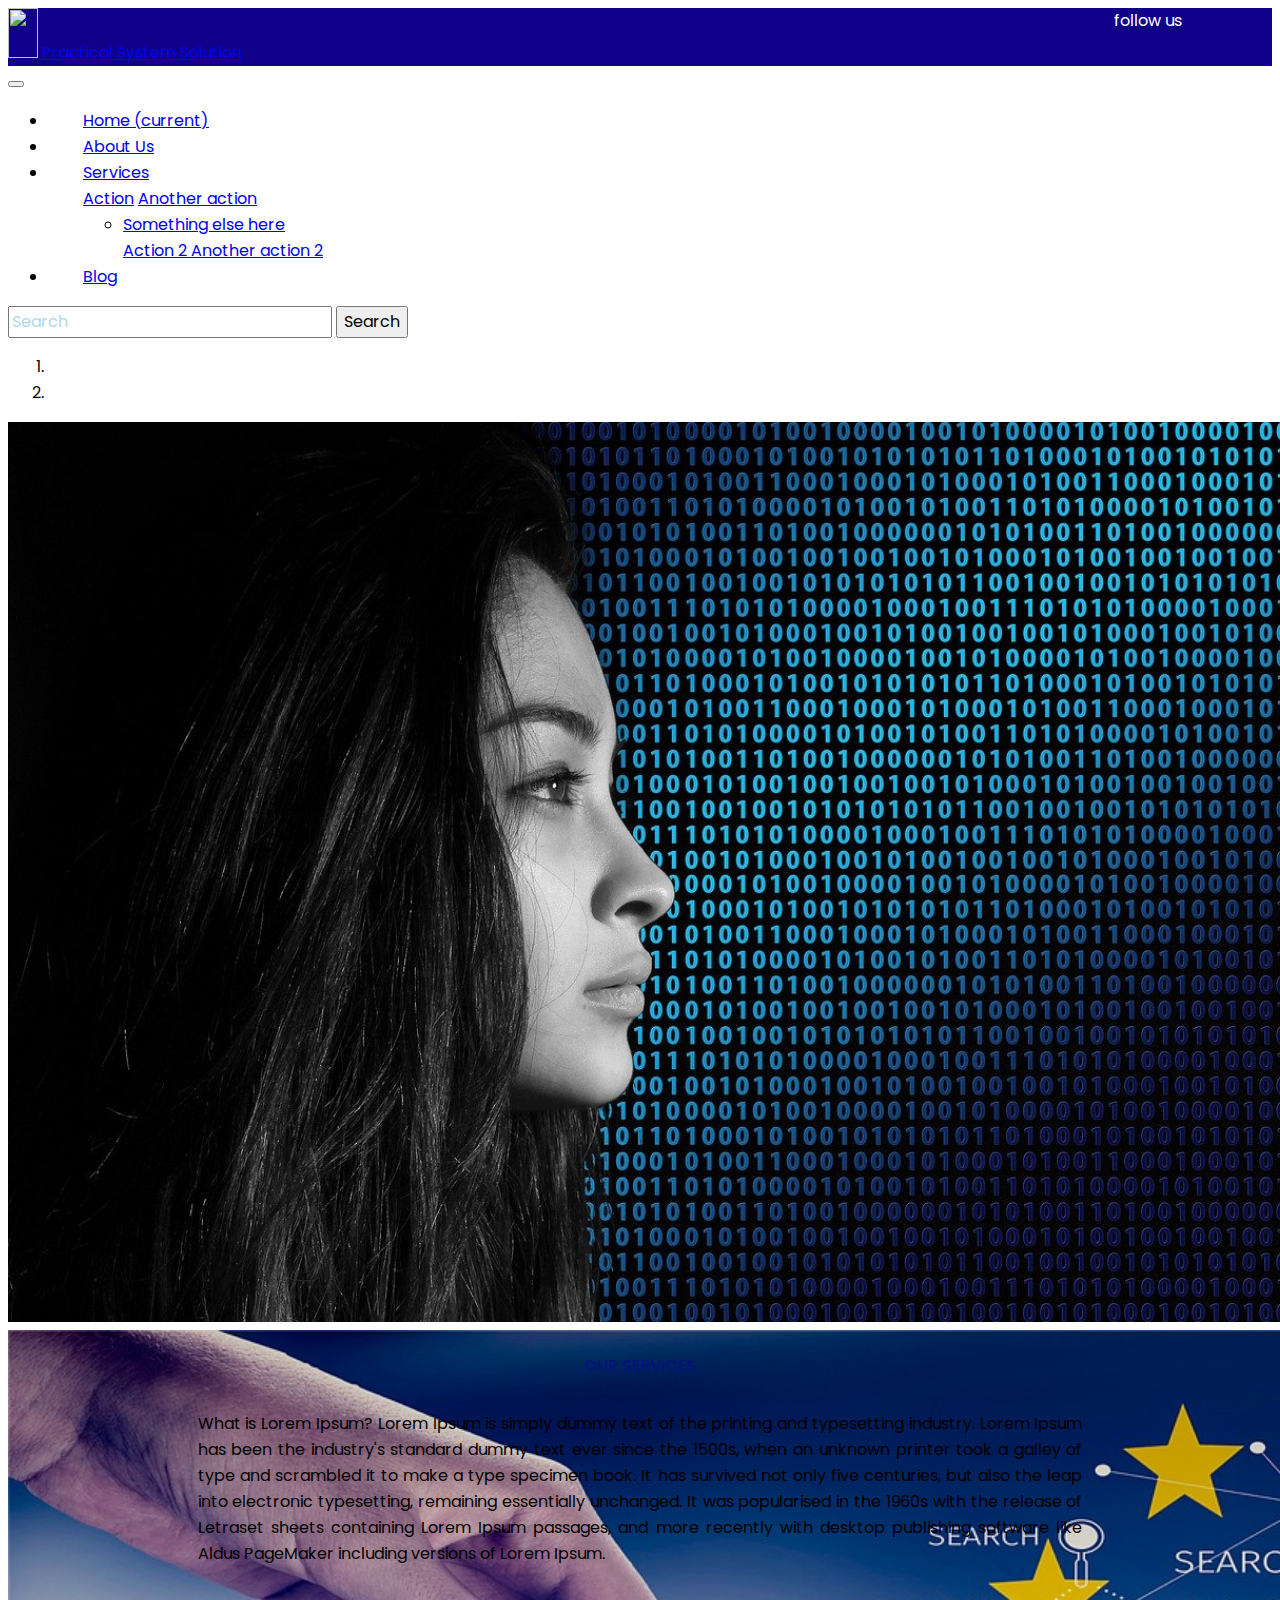
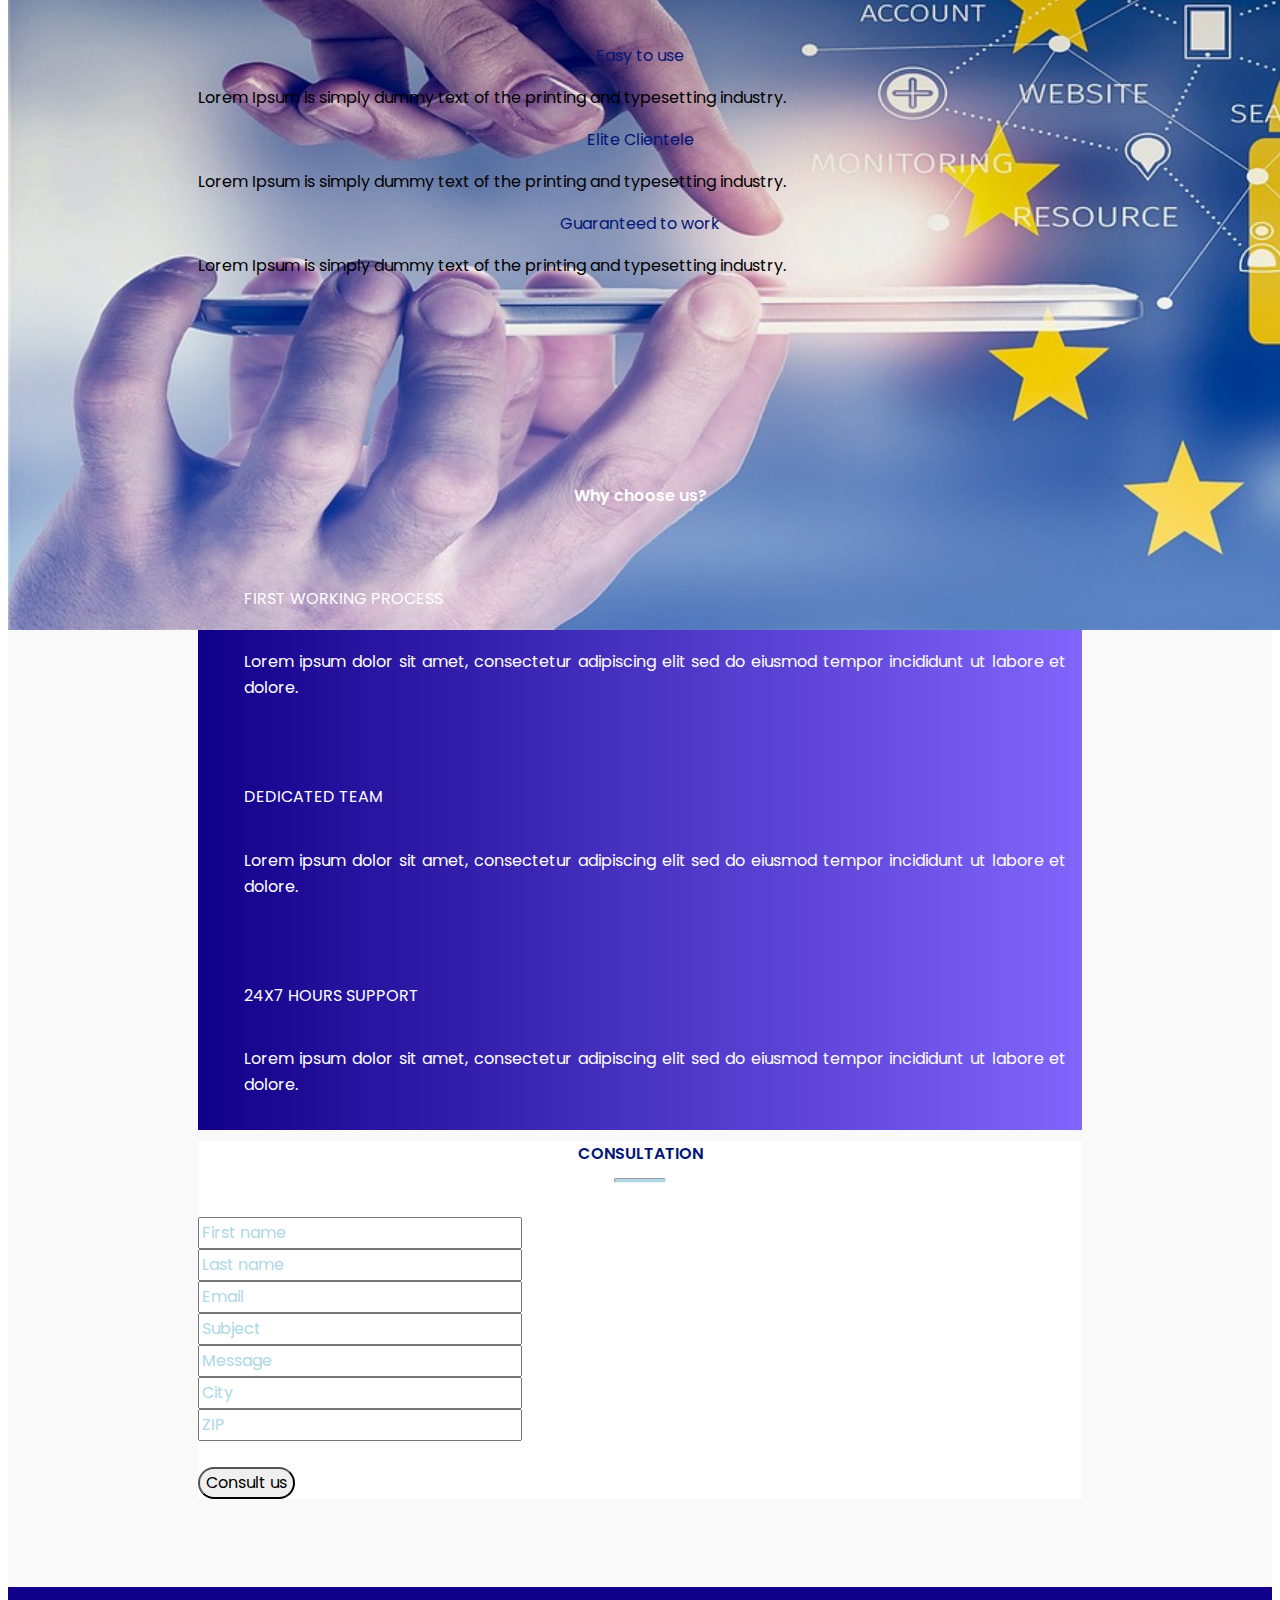
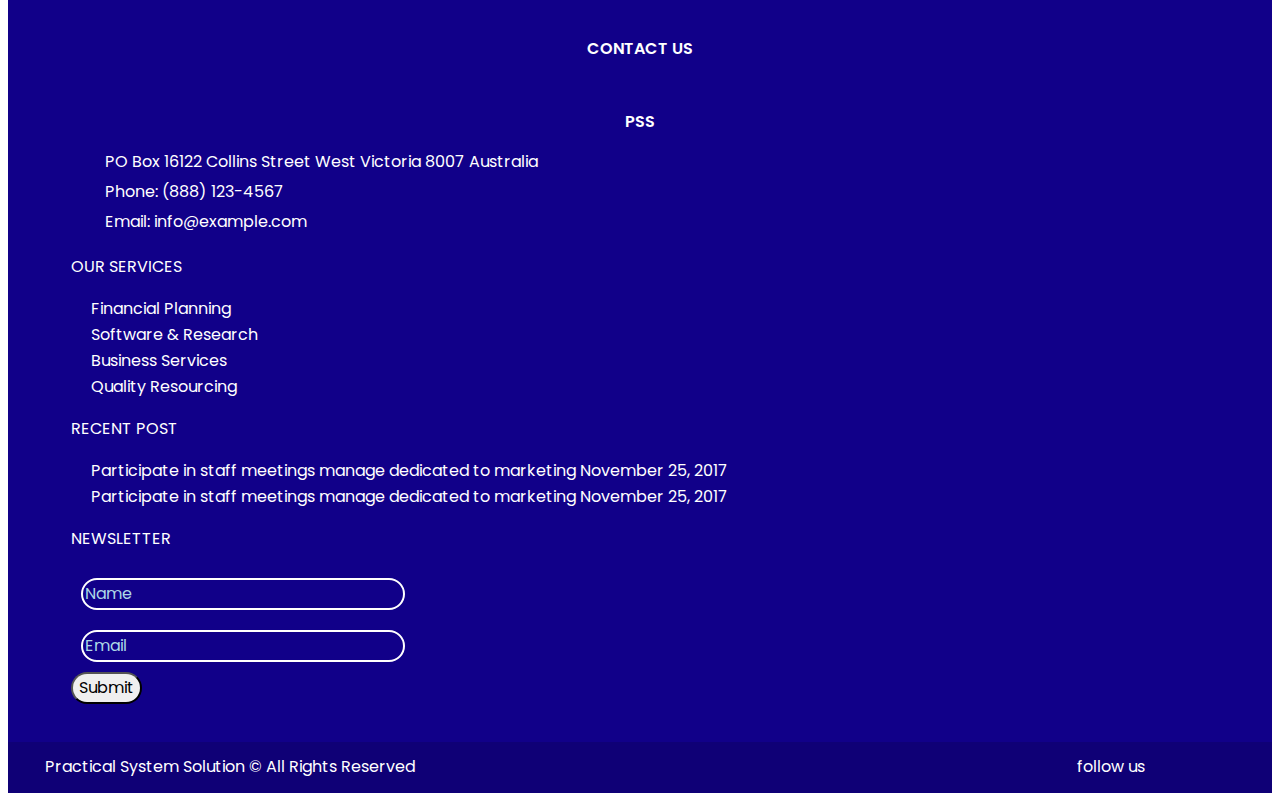
==== index.html @ b983d528 "added refresh to top" ====
<!DOCTYPE html>
<html lang="en" dir="ltr">

<head>
  <meta charset="utf-8">
  <title>Practical System Solution</title>
  <!-- bootstrap -->
  <link rel="stylesheet" href="https://cdn.jsdelivr.net/npm/bootstrap@4.6.0/dist/css/bootstrap.min.css" integrity="sha384-B0vP5xmATw1+K9KRQjQERJvTumQW0nPEzvF6L/Z6nronJ3oUOFUFpCjEUQouq2+l" crossorigin="anonymous">
  <link rel="stylesheet" href="css/styles.css">
   <!-- font -->
   <link rel="preconnect" href="https://fonts.googleapis.com">
<link rel="preconnect" href="https://fonts.gstatic.com" crossorigin>
<link href="https://fonts.googleapis.com/css2?family=Poppins:wght@100;400;600;800&display=swap" rel="stylesheet">
</head>

<body>
  <div class="brand">

    <nav class="navbar navbar-dark bgc">
      <a class="navbar-brand" href="#">
        <img src="/docs/4.6/assets/brand/bootstrap-solid.svg" width="30" height="50" class="d-inline-block align-top" alt="">
        Practical System Solution
      </a>
      <div class="con"><span class="f"> follow us</span>
        <i class="sc fab fa-facebook-f"></i>
        <i class="sc fab fa-twitter"></i>
        <i class="sc fab fa-instagram"></i>
        <i class="sc fas fa-envelope"></i>
      </div>
    </nav>



  </div>
  <!-- navbar -->

  <nav class="navbar sticky-top navbar-expand-lg navbar-light bg-light">
    <button class="navbar-toggler" type="button" data-toggle="collapse" data-target="#navbarSupportedContent" aria-controls="navbarSupportedContent" aria-expanded="false" aria-label="Toggle navigation">
      <span class="navbar-toggler-icon"></span>
    </button>

    <div class="collapse navbar-collapse" id="navbarSupportedContent">
      <ul class="navbar-nav mr-auto">
        <li class="nav-item active">
          <a class="nav-link " href="#">Home <span class="sr-only">(current)</span></a>
        </li>
        <li class="nav-item">
          <a class="nav-link" href="#">About Us</a>
        </li>
        <li class="nav-item dropdown">
          <a class="nav-link dropdown-toggle" href="#" id="navbarDropdown" role="button" data-toggle="dropdown" aria-haspopup="true" aria-expanded="false">
            Services
          </a>
          <div class="dropdown-menu" aria-labelledby="navbarDropdown">
            <a class="dropdown-item" href="#">Action</a>
            <a class="dropdown-item" href="#">Another action</a>
            <div class="dropdown-divider"></div>
            <ul class="navbar-nav mr-auto dropright">
              <li class="nav-item dropdown np"><a class="dropdown-item " href="#">Something else here</a>
                <div class="dropdown-menu" aria-labelledby="navbarDropdown">
                  <a class="dropdown-item" href="#">Action 2 </a>
                  <a class="dropdown-item" href="#">Another action 2</a>
                </div>
              </li>
              </ul>
          </div>
        </li>
        <li class="nav-item">
          <a class="nav-link" href="#">Blog</a>
        </li>
      </ul>
    </div>
    <form class="form-inline my-2 my-lg-0">
      <input class="form-control mr-sm-2" type="search" placeholder="Search" aria-label="Search">
      <button class="btn btn-outline-success my-2 my-sm-0" type="submit">Search</button>
    </form>
  </nav>



  <!-- carousel -->
  <section>
    <div class="container-fluid">
      <div id="carouselExampleIndicators" class="carousel slide carousel-fade" data-pause="hover" data-interval="6000" data-ride="carousel">
        <ol class="carousel-indicators">
          <li data-target="#carouselExampleIndicators" data-slide-to="0" class="active"></li>
          <li data-target="#carouselExampleIndicators" data-slide-to="1"></li>
        </ol>
        <div class="carousel-inner">
          <div class="carousel-item active">
            <img src="images/dog-img.jpg" class="d-block w-100 sz" alt="...">
          </div>
          <div class="carousel-item">
            <img src="images/lady-img.jpg" class="d-block w-100 sz" alt="...">
          </div>
        </div>
      </div>

    </div>
  </section>


  <!-- services -->
  <section id="services">
    <div class="slideanim slide">
      <h1 class="dc">
        OUR SERVICES
      </h1>
      <hr class="line">
      <p style="text-align:justify">What is Lorem Ipsum?
      Lorem Ipsum is simply dummy text of the printing and typesetting industry. Lorem Ipsum has been the industry's standard dummy text ever since the 1500s, when an unknown printer took a galley of type and scrambled it to make a type specimen book.
      It has survived not only five centuries, but also the leap into electronic typesetting, remaining essentially unchanged. It was popularised in the 1960s with the release of Letraset sheets containing Lorem Ipsum passages, and more recently with
      desktop publishing software like Aldus PageMaker including versions of Lorem Ipsum.</p>
      <div class="container-fluid ser">
        <div class="row">
          <div class="col-lg-4 fb">
            <i class="fas fa-shield-alt fa-4x icon"></i>
            <h3 class="dc">Easy to use</h3>
            <p style="text-align:justify">Lorem Ipsum is simply dummy text of the printing and typesetting industry.</p>
          </div>
          <div class="col-lg-4 fb">
            <i class="fas fa-bug fa-4x icon"></i>
            <h3 class="dc">Elite Clientele</h3>
            <p style="text-align:justify">Lorem Ipsum is simply dummy text of the printing and typesetting industry.</p>
          </div>

          <div class="col-lg-4 fb">
            <i class="fas fa-user-secret fa-4x icon"></i>
            <h3 class="dc">Guaranteed to work</h3>
            <p style="text-align:justify">Lorem Ipsum is simply dummy text of the printing and typesetting industry.</p>
          </div>
        </div>
      </div>

    </div>


  </section>
  <!-- chooseus -->

  <section id="choose">
    <div class="slideanim slide">
      <div class="container">
        <div class="row">
          <div class="col-lg-6 contact-us chbl">
            <h1>Why choose us?</h1>
            <hr class="line">
            <div class="ct">
              <table>
                <tr>
                  <td class="td"><i class="fas dis1 fa-rocket fa-3x icon"></i></td>
                  <td class="td">
                    <h6>FIRST WORKING PROCESS</h6>
                    <p style="text-align:justify">Lorem ipsum dolor sit amet, consectetur adipiscing elit sed do eiusmod tempor incididunt ut labore et dolore.</p>
                  </td>
                </tr>
                <tr>
                  <td class="td"><i class="fas dis1 fa-user-friends fa-3x icon"></i></td>
                  <td class="td">
                    <h6>DEDICATED TEAM</h6>
                    <p style="text-align:justify">Lorem ipsum dolor sit amet, consectetur adipiscing elit sed do eiusmod tempor incididunt ut labore et dolore.</p>
                  </td>

                </tr>
                <tr>
                  <td class="td"><i class="fas dis1 fa-headset fa-3x icon"></i></td>
                  <td class="td">
                    <h6>24X7 HOURS SUPPORT</h6>
                    <p style="text-align:justify">Lorem ipsum dolor sit amet, consectetur adipiscing elit sed do eiusmod tempor incididunt ut labore et dolore.</p>
                  </td>

                </tr>
              </table>

            </div>

          </div>
          <!-- form for choose -->
          <div class="col-lg-6  chli">
            <h1 class="dc">CONSULTATION</h1>
            <hr class="line">
            <br>
            <div class="">
              <form>
                <div class="form-row">
                  <div class="form-group col-lg-6">
                    <input type="text" class="form-control" placeholder="First name">
                  </div>
                  <div class="form-group col-lg-6">
                    <input type="text" class="form-control" placeholder="Last name">
                  </div>

                  <div class="form-group col">
                    <input type="email" class="form-control" id="inputEmail4" placeholder="Email">
                  </div>
                </div>
                <div class="form-group">
                  <input type="text" class="form-control" id="inputAddress" placeholder="Subject">
                </div>
                <div class="form-group">

                  <input type="text" class="form-control" id="inputAddress2" placeholder="Message">
                </div>
                <div class="form-row">
                  <div class="form-group col-md-6">
                    <input type="text" class="form-control" id="inputCity" placeholder="City">
                  </div>
                  <div class="form-group col-md-6">
                    <input type="text" class="form-control" id="inputZip"placeholder="ZIP">
                  </div>
                </div>
                <br>
                <button type="submit" class="btn bt btn-primary">Consult us</button>
              </form>
            </div>

          </div>

        </div>
    </div>


  </section>


  <section id=contact>
    <div class="slideanim slide">
      <h1 class="contact-us"> CONTACT US</h1>
      <br>
    <div class="container-fluid contact-us">
      <div class="row">
        <div class="col-lg-3">
          <h1 class="brand">PSS</h1>
          <table class="tab">
            <tr>
              <td class="td2"><i class="fas fa-map-marker-alt fa-1x"></i></td>
              <td class="td2">PO Box 16122 Collins Street West Victoria 8007 Australia</td>

            </tr>
            <tr>
              <td class="td2"><i class="fas fa-phone-alt fa-1x"></i></td>
              <td class="td2">Phone: (888) 123-4567</td>
            </tr>
            <tr>
              <td class="td2"><i class="fas fa-envelope fa-1x"></i></td>
              <td class="td2">Email: info@example.com</td>
            </tr>
          </table>
        </div>
        <div class="col-lg-3">
          <h3>OUR SERVICES</h3>
          <a class="abot" href="#">Financial Planning</a><br>
          <a class="abot" href="#">Software & Research</a><br>
          <a class="abot" href="#">Business Services</a><br>
          <a class="abot" href="#">Quality Resourcing</a>

        </div>
        <div class="col-lg-3">
          <h3>RECENT POST</h3>
        <a class="abot"href="#">Participate in staff meetings manage dedicated to marketing
November 25, 2017</a><br>
<a class="abot"href="#">Participate in staff meetings manage dedicated to marketing
November 25, 2017</a>

        </div>
        <div class="col-lg-3">
          <h3>NEWSLETTER</h3>
          <form>
            <div class="form-row">
              <div class="col btf">
                <input class="bgf" type="text" class="form-control" placeholder="Name">
              </div>
            </div>
            <div class="form-row">
              <div class="col btf">
                <input  class="bgf" type="email" class="form-control" placeholder="Email">
              </div>
            </div>
            <button type="submit" class="btn bt btn-primary">Submit</button>
          </form>
        </div>

      </div>



    </div>
    </div>

  </section>
  <section id="foot">
    <div class="slideanim slide">
      <div class="footer">
        Practical System Solution © All Rights Reserved
      </div>
      <div class="con footer"><span class="f"> follow us</span>
        <i class="sc fab fa-facebook-f"></i>
        <i class="sc fab fa-twitter"></i>
        <i class="sc fab fa-instagram"></i>
        <i class="sc fas fa-envelope"></i>
      </div>

    </div>

  </section>


  <!-- js -->
  <script src="scripts.js"></script>
  <script src="https://kit.fontawesome.com/b0aeb43bc4.js" crossorigin="anonymous"></script>
  <script src="https://code.jquery.com/jquery-3.5.1.slim.min.js" integrity="sha384-DfXdz2htPH0lsSSs5nCTpuj/zy4C+OGpamoFVy38MVBnE+IbbVYUew+OrCXaRkfj" crossorigin="anonymous"></script>
  <script src="https://cdn.jsdelivr.net/npm/bootstrap@4.6.0/dist/js/bootstrap.bundle.min.js" integrity="sha384-Piv4xVNRyMGpqkS2by6br4gNJ7DXjqk09RmUpJ8jgGtD7zP9yug3goQfGII0yAns" crossorigin="anonymous"></script>
</body>

</html>
---- css/styles.css ----
*{
  text-align:justify;
  font-size: 1rem;
  font-family: 'Poppins', sans-serif;
  font-weight: 400;
  line-height: 26px;
}
.dropdown:hover>.dropdown-menu {
  display: block;
}


.bgc{
  background-color: #110089;
}
.nav-item {
  padding: 0 35px;
}
.carousel,.sz{

height:100vh;
}
.np{
  padding-left: 0;
}
.dc{
  color:  #021577;
  text-align: center;
}

a.abot{
  text-decoration:none;
  color: white;
}
a:hover{
  text-decoration: none;
  color: lightblue;
}
a.abot{
  position: relative;
 padding-left: 20px;
}
.abot:before{
  font-family: FontAwesome;
  content: "\f0da";
  position: absolute;
  left: 0;
}
#foot{
  padding: 1%;
  background-color: #0F0076;

}
#services{
  padding: 7% 15%;
  background-color: white;
}
.ser{
  padding-top: 5%;
}
#choose{
  padding: 7% 15%;
  background-color: #F9F9F9;
}
#contact{
  padding: 3% 5%;
  background-color: #110089;
}
.container-fluid{
  margin-left: 0px;
  margin-right: 0px;
}
.fb{
  text-align: center;
}
.line{
  border-radius: 2px;
  width: 50px;
  background-color:lightblue;
  height: 3px;
}
.td{
  padding: 14px;
}
.td2{
  padding: 1px 10px;
}
.sc,.f{
  color: white;
  margin: 10px 10px;
}
h1{
  text-align: center;
  font-weight: 600;
}
.btf{
  padding:10px;
}
.bgf{
  color:lightblue;
  border-color: white;
  border-style: solid;
  border-radius: 50px;
  background: rgba(255, 0, 0, 0);
}
.icon{
  padding-bottom: 15px;
}
.bgf:focus{
  outline: none;
}
.bt{
  border-radius: 50px;
}
.tab{
  color: white;
}
.brand{

}
.bt:hover{
  color: black;
  background-color: white;
}
.chbl{
  background: linear-gradient(to right,#110089,#3204fd9A),  url('https://pixabay.com/get/g437908715caa87122c9fcd85a7b7d1dabfa5183f50d3f64f153e31e9da0fbb9582fb09f079e970b37e34d771c2e60b2c_1920.jpg') no-repeat top center;
 background-size: cover;
}
.contact-us{
  color: white;
}
.chli{
  background-color: white;
}
.footer{
  display: inline-block;
  color: white;
    padding-left: 2%;
    padding-right: 2%;

}
.con{
  float:right;
}

::placeholder {
  color: lightblue;
  opacity: 1;
}
.slideanim {
    visibility:hidden;
    visibility:visible\9;
}
.slideanim.slide {
    visibility: visible;
    animation: slide 1s;
}
.slideanim::after {
    content: "";
    display: table;
    clear: both;
}
@keyframes slide {
    0% {
        opacity: 0;
        transform: translateY(50%);
    }
    100% {
        opacity: 1;
        transform: translateY(0);
    }
}
@media (max-width:1200px){
  .carousel,.sz{

  height:30vh;
  }

}
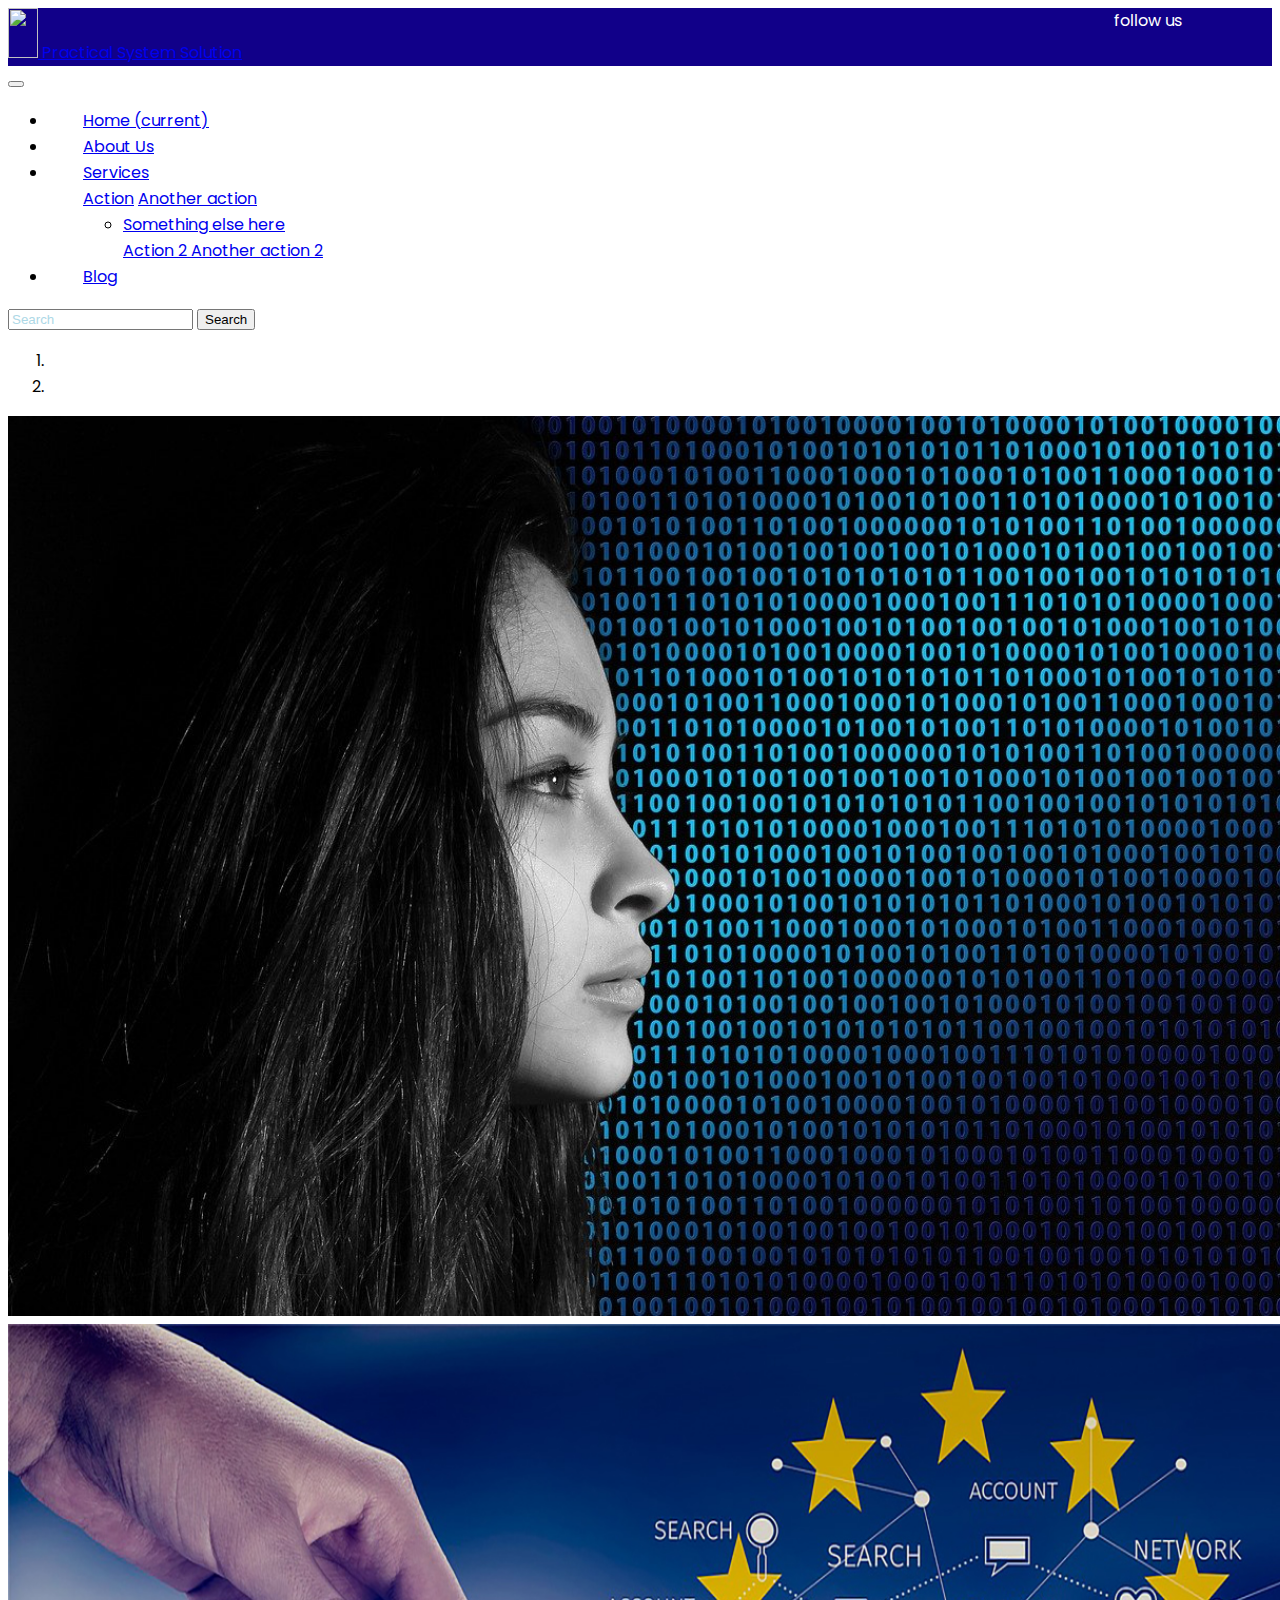
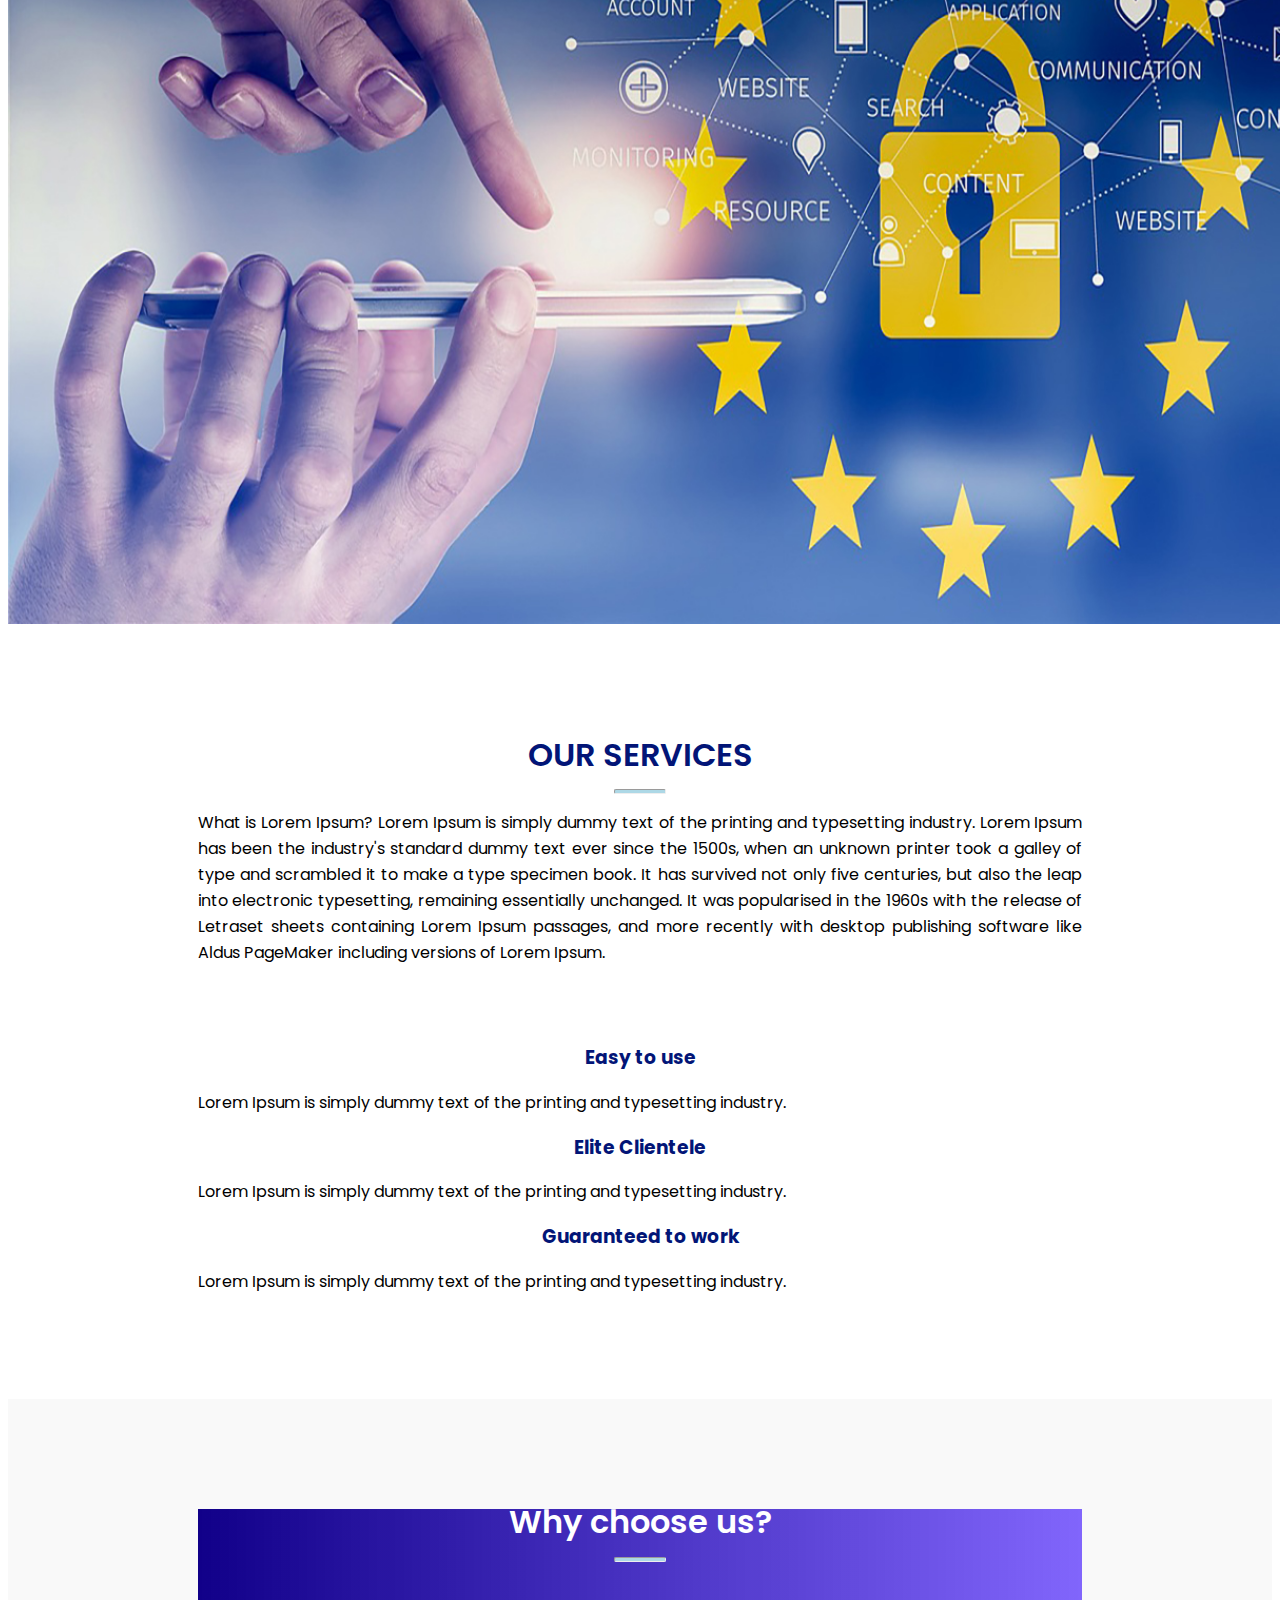
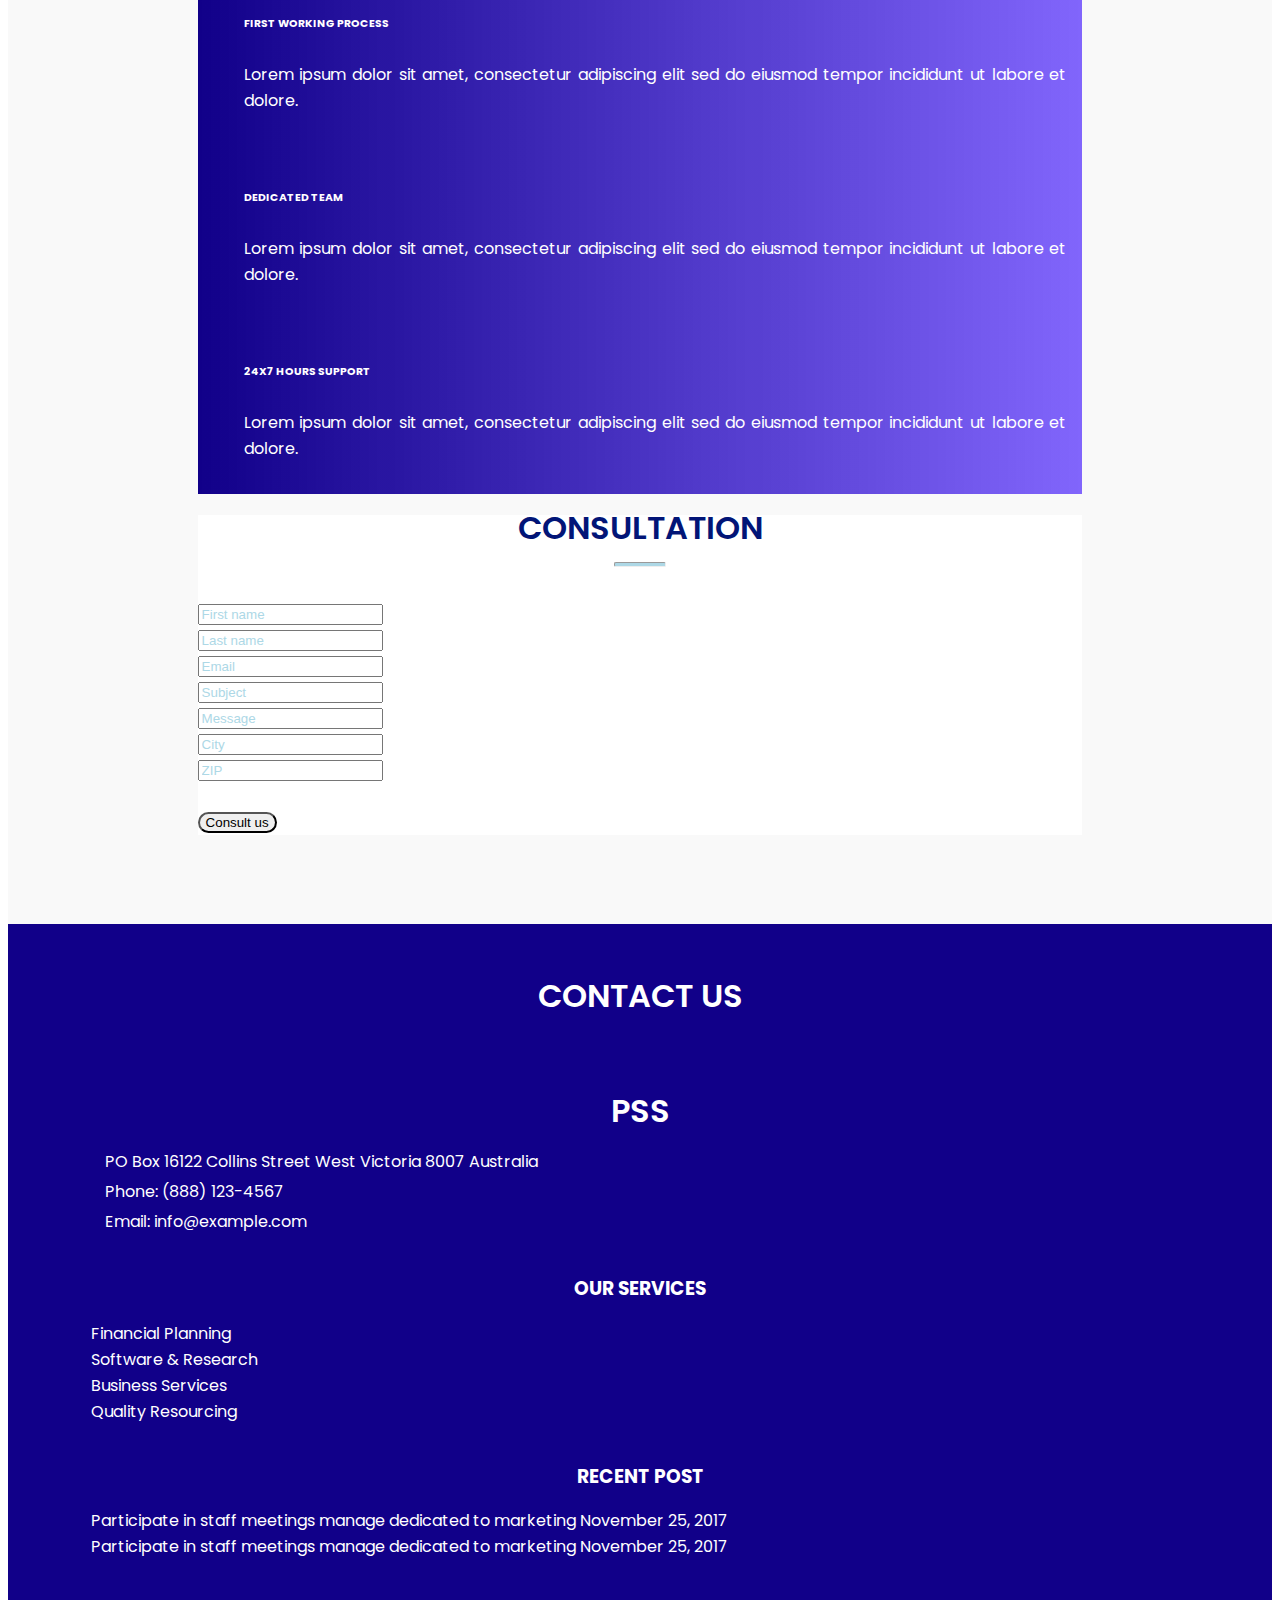
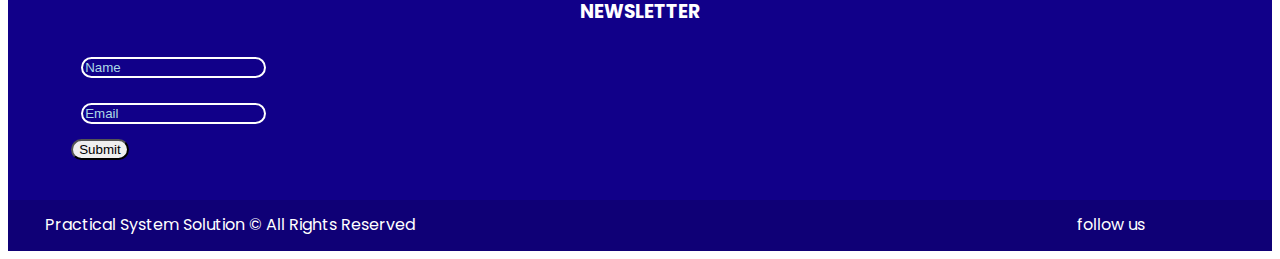
==== commit 55ab8ddf: "v2.1" ====
--- a/index.html
+++ b/index.html
@@ -5,6 +5,7 @@
   <meta charset="utf-8">
   <title>Practical System Solution</title>
   <!-- bootstrap -->
+  <link href="https://cdn.jsdelivr.net/npm/bootstrap@5.0.2/dist/css/bootstrap.min.css" rel="stylesheet" integrity="sha384-EVSTQN3/azprG1Anm3QDgpJLIm9Nao0Yz1ztcQTwFspd3yD65VohhpuuCOmLASjC" crossorigin="anonymous">
   <link rel="stylesheet" href="https://cdn.jsdelivr.net/npm/bootstrap@4.6.0/dist/css/bootstrap.min.css" integrity="sha384-B0vP5xmATw1+K9KRQjQERJvTumQW0nPEzvF6L/Z6nronJ3oUOFUFpCjEUQouq2+l" crossorigin="anonymous">
   <link rel="stylesheet" href="css/styles.css">
    <!-- font -->
@@ -88,10 +89,10 @@
         </ol>
         <div class="carousel-inner">
           <div class="carousel-item active">
-            <img src="images/dog-img.jpg" class="d-block w-100 sz" alt="...">
+            <img src="images/dog-img.jpg" class="d-block w-100 sz img-fluid" alt="...">
           </div>
           <div class="carousel-item">
-            <img src="images/lady-img.jpg" class="d-block w-100 sz" alt="...">
+            <img src="images/lady-img.jpg" class="d-block w-100 sz img-fluid" alt="...">
           </div>
         </div>
       </div>
@@ -229,7 +230,7 @@
       <br>
     <div class="container-fluid contact-us">
       <div class="row">
-        <div class="col-lg-3">
+        <div class="col-lg-3 fpd">
           <h1 class="brand">PSS</h1>
           <table class="tab">
             <tr>
@@ -247,24 +248,24 @@
             </tr>
           </table>
         </div>
-        <div class="col-lg-3">
-          <h3>OUR SERVICES</h3>
+        <div class="col-lg-3 fpd">
+          <h3 class="sh">OUR SERVICES</h3>
           <a class="abot" href="#">Financial Planning</a><br>
           <a class="abot" href="#">Software & Research</a><br>
           <a class="abot" href="#">Business Services</a><br>
           <a class="abot" href="#">Quality Resourcing</a>
 
         </div>
-        <div class="col-lg-3">
-          <h3>RECENT POST</h3>
+        <div class="col-lg-3 fpd">
+          <h3 class="sh">RECENT POST</h3>
         <a class="abot"href="#">Participate in staff meetings manage dedicated to marketing
 November 25, 2017</a><br>
 <a class="abot"href="#">Participate in staff meetings manage dedicated to marketing
 November 25, 2017</a>
 
         </div>
-        <div class="col-lg-3">
-          <h3>NEWSLETTER</h3>
+        <div class="col-lg-3 fpd">
+          <h3 class="sh">NEWSLETTER</h3>
           <form>
             <div class="form-row">
               <div class="col btf">
@@ -307,6 +308,7 @@
 
   <!-- js -->
   <script src="scripts.js"></script>
+  <script src="https://cdn.jsdelivr.net/npm/bootstrap@5.0.2/dist/js/bootstrap.bundle.min.js" integrity="sha384-MrcW6ZMFYlzcLA8Nl+NtUVF0sA7MsXsP1UyJoMp4YLEuNSfAP+JcXn/tWtIaxVXM" crossorigin="anonymous"></script>
   <script src="https://kit.fontawesome.com/b0aeb43bc4.js" crossorigin="anonymous"></script>
   <script src="https://code.jquery.com/jquery-3.5.1.slim.min.js" integrity="sha384-DfXdz2htPH0lsSSs5nCTpuj/zy4C+OGpamoFVy38MVBnE+IbbVYUew+OrCXaRkfj" crossorigin="anonymous"></script>
   <script src="https://cdn.jsdelivr.net/npm/bootstrap@4.6.0/dist/js/bootstrap.bundle.min.js" integrity="sha384-Piv4xVNRyMGpqkS2by6br4gNJ7DXjqk09RmUpJ8jgGtD7zP9yug3goQfGII0yAns" crossorigin="anonymous"></script>
--- a/css/styles.css
+++ b/css/styles.css
@@ -1,4 +1,4 @@
-*{
+body{
   text-align:justify;
   font-size: 1rem;
   font-family: 'Poppins', sans-serif;
@@ -16,10 +16,25 @@
 .nav-item {
   padding: 0 35px;
 }
-.carousel,.sz{
+.sz{
 
 height:100vh;
 }
+
+/* @media screen and (max-width:1200px)  {
+.sz{
+
+  height:60vh;
+  }
+
+}
+@media screen and (max-width:1000px)  {
+  .carousel,.sz{
+
+  height:20vh;
+  }
+
+} */
 .np{
   padding-left: 0;
 }
@@ -142,7 +157,12 @@
 .con{
   float:right;
 }
-
+.fpd{
+  padding-top: 20px;
+}
+.sh{
+  text-align: center;
+}
 ::placeholder {
   color: lightblue;
   opacity: 1;
@@ -153,7 +173,7 @@
 }
 .slideanim.slide {
     visibility: visible;
-    animation: slide 1s;
+    animation: slide 2s;
 }
 .slideanim::after {
     content: "";
@@ -170,10 +190,3 @@
         transform: translateY(0);
     }
 }
-@media (max-width:1200px){
-  .carousel,.sz{
-
-  height:30vh;
-  }
-
-}
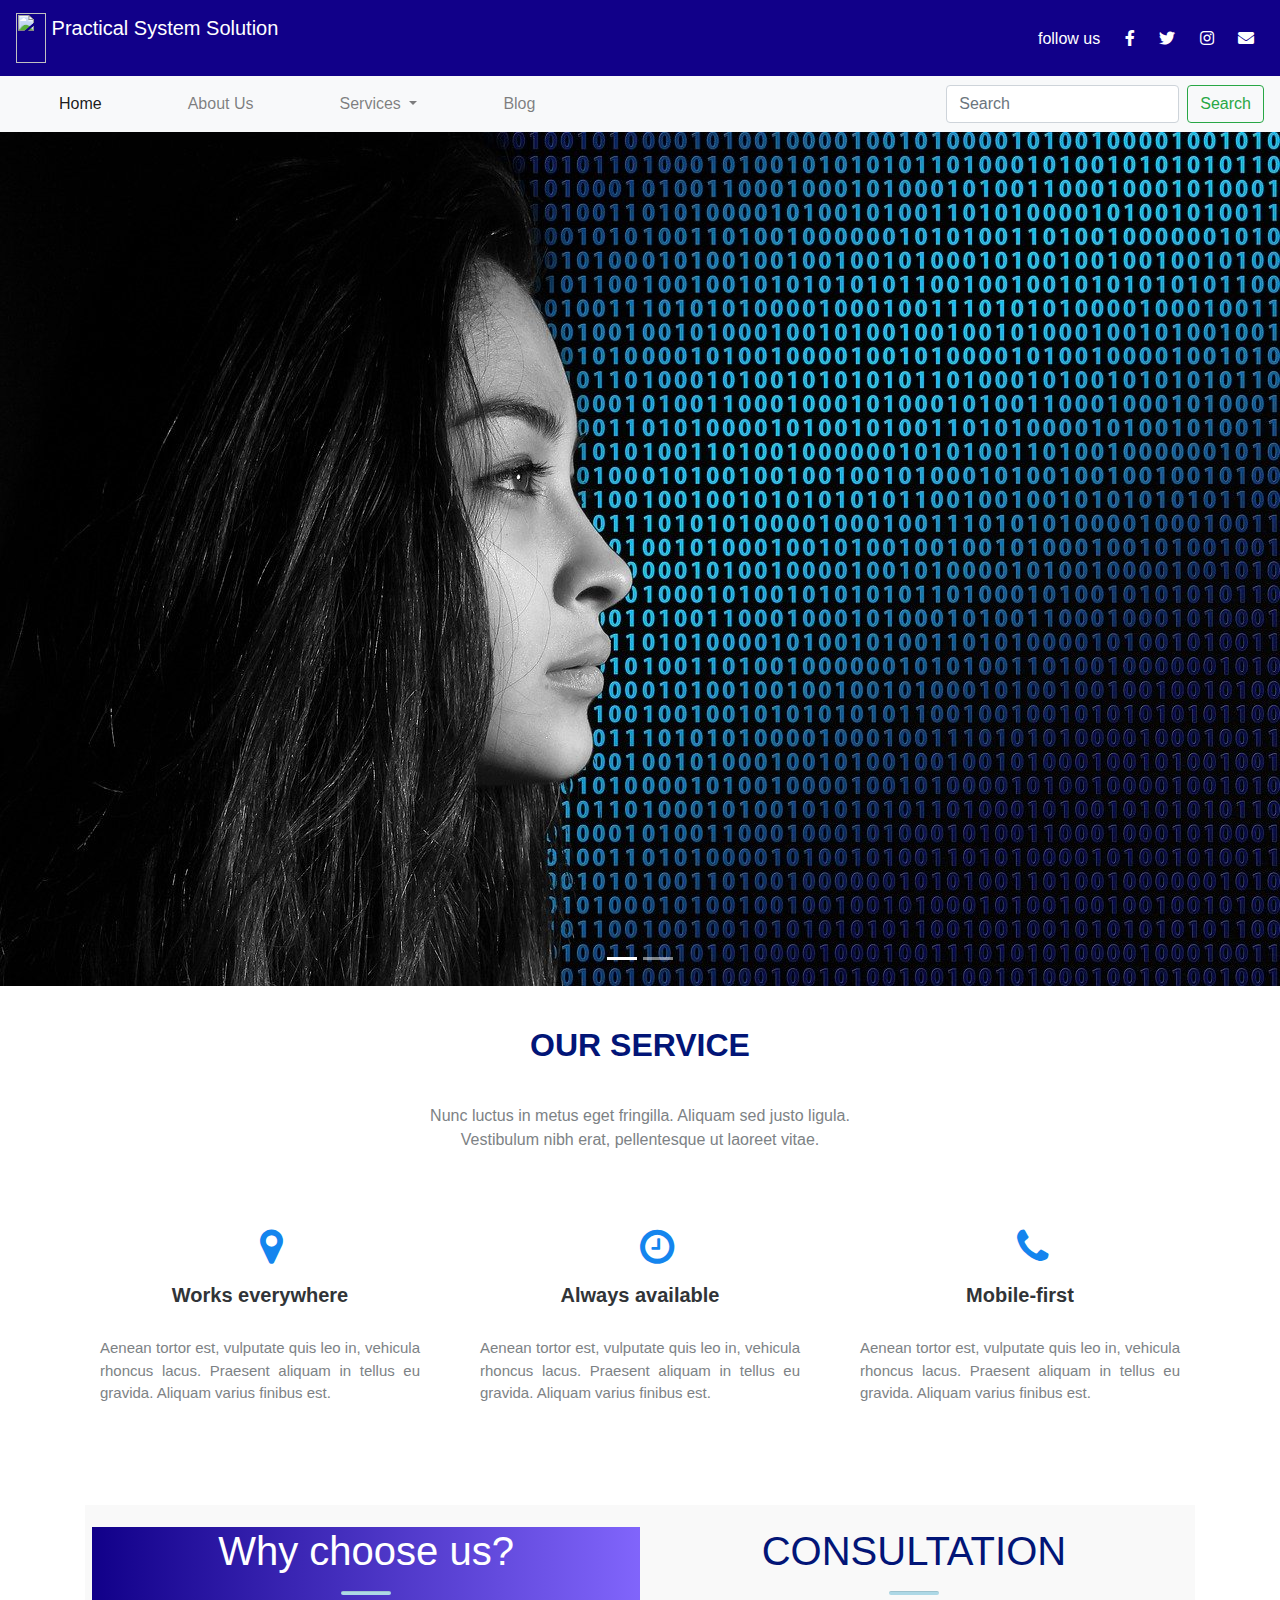
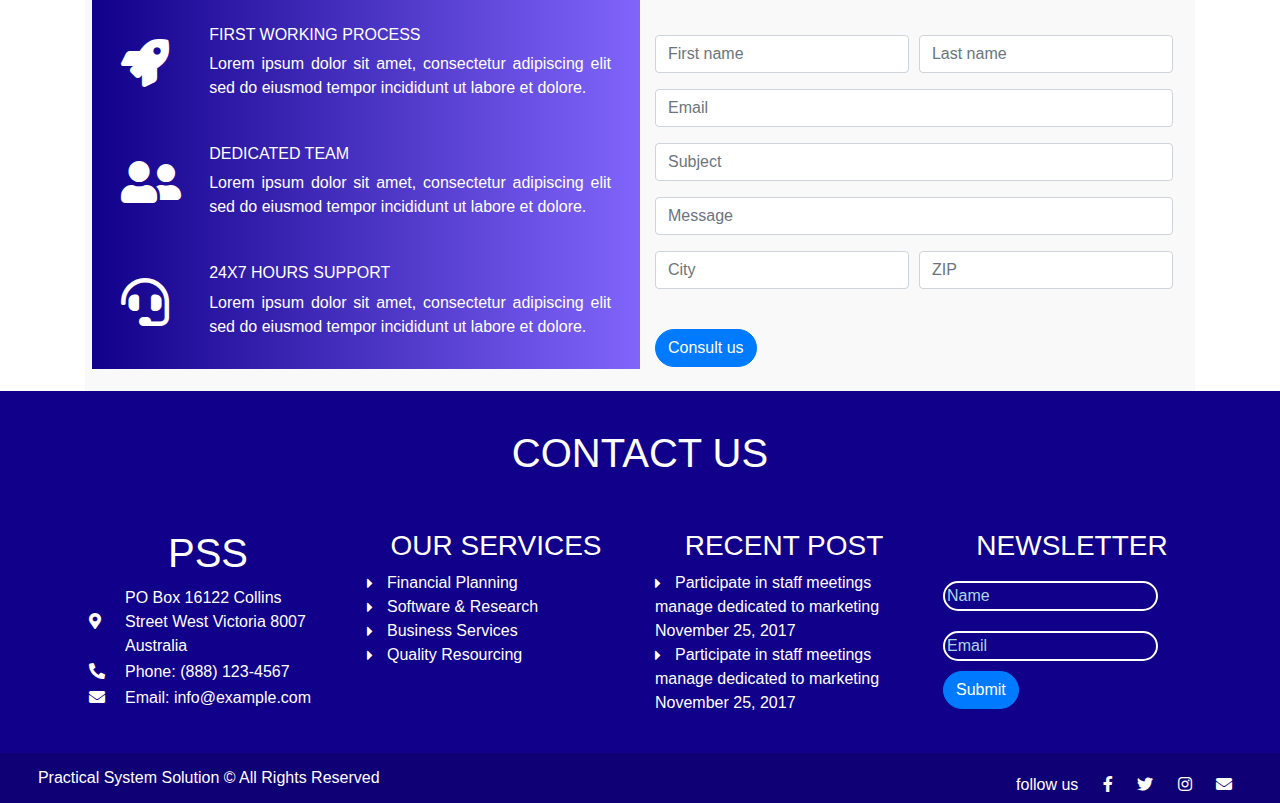
==== commit b9a54b0f: "V.2.1" ====
--- a/index.html
+++ b/index.html
@@ -1,317 +1,253 @@
-<!DOCTYPE html>
-<html lang="en" dir="ltr">
-
-<head>
-  <meta charset="utf-8">
-  <title>Practical System Solution</title>
-  <!-- bootstrap -->
-  <link href="https://cdn.jsdelivr.net/npm/bootstrap@5.0.2/dist/css/bootstrap.min.css" rel="stylesheet" integrity="sha384-EVSTQN3/azprG1Anm3QDgpJLIm9Nao0Yz1ztcQTwFspd3yD65VohhpuuCOmLASjC" crossorigin="anonymous">
-  <link rel="stylesheet" href="https://cdn.jsdelivr.net/npm/bootstrap@4.6.0/dist/css/bootstrap.min.css" integrity="sha384-B0vP5xmATw1+K9KRQjQERJvTumQW0nPEzvF6L/Z6nronJ3oUOFUFpCjEUQouq2+l" crossorigin="anonymous">
-  <link rel="stylesheet" href="css/styles.css">
-   <!-- font -->
-   <link rel="preconnect" href="https://fonts.googleapis.com">
-<link rel="preconnect" href="https://fonts.gstatic.com" crossorigin>
-<link href="https://fonts.googleapis.com/css2?family=Poppins:wght@100;400;600;800&display=swap" rel="stylesheet">
-</head>
-
-<body>
-  <div class="brand">
-
-    <nav class="navbar navbar-dark bgc">
-      <a class="navbar-brand" href="#">
-        <img src="/docs/4.6/assets/brand/bootstrap-solid.svg" width="30" height="50" class="d-inline-block align-top" alt="">
-        Practical System Solution
-      </a>
-      <div class="con"><span class="f"> follow us</span>
-        <i class="sc fab fa-facebook-f"></i>
-        <i class="sc fab fa-twitter"></i>
-        <i class="sc fab fa-instagram"></i>
-        <i class="sc fas fa-envelope"></i>
-      </div>
-    </nav>
-
-
-
-  </div>
-  <!-- navbar -->
-
-  <nav class="navbar sticky-top navbar-expand-lg navbar-light bg-light">
-    <button class="navbar-toggler" type="button" data-toggle="collapse" data-target="#navbarSupportedContent" aria-controls="navbarSupportedContent" aria-expanded="false" aria-label="Toggle navigation">
-      <span class="navbar-toggler-icon"></span>
-    </button>
-
-    <div class="collapse navbar-collapse" id="navbarSupportedContent">
-      <ul class="navbar-nav mr-auto">
-        <li class="nav-item active">
-          <a class="nav-link " href="#">Home <span class="sr-only">(current)</span></a>
-        </li>
-        <li class="nav-item">
-          <a class="nav-link" href="#">About Us</a>
-        </li>
-        <li class="nav-item dropdown">
-          <a class="nav-link dropdown-toggle" href="#" id="navbarDropdown" role="button" data-toggle="dropdown" aria-haspopup="true" aria-expanded="false">
-            Services
-          </a>
-          <div class="dropdown-menu" aria-labelledby="navbarDropdown">
-            <a class="dropdown-item" href="#">Action</a>
-            <a class="dropdown-item" href="#">Another action</a>
-            <div class="dropdown-divider"></div>
-            <ul class="navbar-nav mr-auto dropright">
-              <li class="nav-item dropdown np"><a class="dropdown-item " href="#">Something else here</a>
-                <div class="dropdown-menu" aria-labelledby="navbarDropdown">
-                  <a class="dropdown-item" href="#">Action 2 </a>
-                  <a class="dropdown-item" href="#">Another action 2</a>
-                </div>
-              </li>
-              </ul>
-          </div>
-        </li>
-        <li class="nav-item">
-          <a class="nav-link" href="#">Blog</a>
-        </li>
-      </ul>
-    </div>
-    <form class="form-inline my-2 my-lg-0">
-      <input class="form-control mr-sm-2" type="search" placeholder="Search" aria-label="Search">
-      <button class="btn btn-outline-success my-2 my-sm-0" type="submit">Search</button>
-    </form>
-  </nav>
-
-
-
-  <!-- carousel -->
-  <section>
-    <div class="container-fluid">
-      <div id="carouselExampleIndicators" class="carousel slide carousel-fade" data-pause="hover" data-interval="6000" data-ride="carousel">
-        <ol class="carousel-indicators">
-          <li data-target="#carouselExampleIndicators" data-slide-to="0" class="active"></li>
-          <li data-target="#carouselExampleIndicators" data-slide-to="1"></li>
-        </ol>
-        <div class="carousel-inner">
-          <div class="carousel-item active">
-            <img src="images/dog-img.jpg" class="d-block w-100 sz img-fluid" alt="...">
-          </div>
-          <div class="carousel-item">
-            <img src="images/lady-img.jpg" class="d-block w-100 sz img-fluid" alt="...">
-          </div>
-        </div>
-      </div>
-
-    </div>
-  </section>
-
-
-  <!-- services -->
-  <section id="services">
-    <div class="slideanim slide">
-      <h1 class="dc">
-        OUR SERVICES
-      </h1>
-      <hr class="line">
-      <p style="text-align:justify">What is Lorem Ipsum?
-      Lorem Ipsum is simply dummy text of the printing and typesetting industry. Lorem Ipsum has been the industry's standard dummy text ever since the 1500s, when an unknown printer took a galley of type and scrambled it to make a type specimen book.
-      It has survived not only five centuries, but also the leap into electronic typesetting, remaining essentially unchanged. It was popularised in the 1960s with the release of Letraset sheets containing Lorem Ipsum passages, and more recently with
-      desktop publishing software like Aldus PageMaker including versions of Lorem Ipsum.</p>
-      <div class="container-fluid ser">
-        <div class="row">
-          <div class="col-lg-4 fb">
-            <i class="fas fa-shield-alt fa-4x icon"></i>
-            <h3 class="dc">Easy to use</h3>
-            <p style="text-align:justify">Lorem Ipsum is simply dummy text of the printing and typesetting industry.</p>
-          </div>
-          <div class="col-lg-4 fb">
-            <i class="fas fa-bug fa-4x icon"></i>
-            <h3 class="dc">Elite Clientele</h3>
-            <p style="text-align:justify">Lorem Ipsum is simply dummy text of the printing and typesetting industry.</p>
-          </div>
-
-          <div class="col-lg-4 fb">
-            <i class="fas fa-user-secret fa-4x icon"></i>
-            <h3 class="dc">Guaranteed to work</h3>
-            <p style="text-align:justify">Lorem Ipsum is simply dummy text of the printing and typesetting industry.</p>
-          </div>
-        </div>
-      </div>
-
-    </div>
-
-
-  </section>
-  <!-- chooseus -->
-
-  <section id="choose">
-    <div class="slideanim slide">
-      <div class="container">
-        <div class="row">
-          <div class="col-lg-6 contact-us chbl">
-            <h1>Why choose us?</h1>
-            <hr class="line">
-            <div class="ct">
-              <table>
-                <tr>
-                  <td class="td"><i class="fas dis1 fa-rocket fa-3x icon"></i></td>
-                  <td class="td">
-                    <h6>FIRST WORKING PROCESS</h6>
-                    <p style="text-align:justify">Lorem ipsum dolor sit amet, consectetur adipiscing elit sed do eiusmod tempor incididunt ut labore et dolore.</p>
-                  </td>
-                </tr>
-                <tr>
-                  <td class="td"><i class="fas dis1 fa-user-friends fa-3x icon"></i></td>
-                  <td class="td">
-                    <h6>DEDICATED TEAM</h6>
-                    <p style="text-align:justify">Lorem ipsum dolor sit amet, consectetur adipiscing elit sed do eiusmod tempor incididunt ut labore et dolore.</p>
-                  </td>
-
-                </tr>
-                <tr>
-                  <td class="td"><i class="fas dis1 fa-headset fa-3x icon"></i></td>
-                  <td class="td">
-                    <h6>24X7 HOURS SUPPORT</h6>
-                    <p style="text-align:justify">Lorem ipsum dolor sit amet, consectetur adipiscing elit sed do eiusmod tempor incididunt ut labore et dolore.</p>
-                  </td>
-
-                </tr>
-              </table>
-
-            </div>
-
-          </div>
-          <!-- form for choose -->
-          <div class="col-lg-6  chli">
-            <h1 class="dc">CONSULTATION</h1>
-            <hr class="line">
-            <br>
-            <div class="">
-              <form>
-                <div class="form-row">
-                  <div class="form-group col-lg-6">
-                    <input type="text" class="form-control" placeholder="First name">
-                  </div>
-                  <div class="form-group col-lg-6">
-                    <input type="text" class="form-control" placeholder="Last name">
-                  </div>
-
-                  <div class="form-group col">
-                    <input type="email" class="form-control" id="inputEmail4" placeholder="Email">
-                  </div>
-                </div>
-                <div class="form-group">
-                  <input type="text" class="form-control" id="inputAddress" placeholder="Subject">
-                </div>
-                <div class="form-group">
-
-                  <input type="text" class="form-control" id="inputAddress2" placeholder="Message">
-                </div>
-                <div class="form-row">
-                  <div class="form-group col-md-6">
-                    <input type="text" class="form-control" id="inputCity" placeholder="City">
-                  </div>
-                  <div class="form-group col-md-6">
-                    <input type="text" class="form-control" id="inputZip"placeholder="ZIP">
-                  </div>
-                </div>
-                <br>
-                <button type="submit" class="btn bt btn-primary">Consult us</button>
-              </form>
-            </div>
-
-          </div>
-
-        </div>
-    </div>
-
-
-  </section>
-
-
-  <section id=contact>
-    <div class="slideanim slide">
-      <h1 class="contact-us"> CONTACT US</h1>
-      <br>
-    <div class="container-fluid contact-us">
-      <div class="row">
-        <div class="col-lg-3 fpd">
-          <h1 class="brand">PSS</h1>
-          <table class="tab">
-            <tr>
-              <td class="td2"><i class="fas fa-map-marker-alt fa-1x"></i></td>
-              <td class="td2">PO Box 16122 Collins Street West Victoria 8007 Australia</td>
-
-            </tr>
-            <tr>
-              <td class="td2"><i class="fas fa-phone-alt fa-1x"></i></td>
-              <td class="td2">Phone: (888) 123-4567</td>
-            </tr>
-            <tr>
-              <td class="td2"><i class="fas fa-envelope fa-1x"></i></td>
-              <td class="td2">Email: info@example.com</td>
-            </tr>
-          </table>
-        </div>
-        <div class="col-lg-3 fpd">
-          <h3 class="sh">OUR SERVICES</h3>
-          <a class="abot" href="#">Financial Planning</a><br>
-          <a class="abot" href="#">Software & Research</a><br>
-          <a class="abot" href="#">Business Services</a><br>
-          <a class="abot" href="#">Quality Resourcing</a>
-
-        </div>
-        <div class="col-lg-3 fpd">
-          <h3 class="sh">RECENT POST</h3>
-        <a class="abot"href="#">Participate in staff meetings manage dedicated to marketing
+<!DOCTYPE html>
+<html lang="en">
+
+<head>
+    <meta charset="utf-8">
+    <meta name="viewport" content="width=device-width, initial-scale=1.0, shrink-to-fit=no">
+    <title>Untitled</title>
+    <link rel="stylesheet" href="assets/bootstrap/css/bootstrap.min.css">
+    <link rel="stylesheet" href="assets/fonts/fontawesome-all.min.css">
+    <link rel="stylesheet" href="assets/fonts/font-awesome.min.css">
+    <link rel="stylesheet" href="assets/fonts/fontawesome5-overrides.min.css">
+    <link rel="stylesheet" href="assets/css/Features-Clean.css">
+    <link rel="stylesheet" href="assets/css/styles.css">
+    <link rel="stylesheet" href="assets/css/untitled.css">
+</head>
+
+<body><div class="brand">
+
+    <nav class="navbar navbar-dark bgc">
+      <a class="navbar-brand" href="#">
+        <img src="/docs/4.6/assets/brand/bootstrap-solid.svg" width="30" height="50" class="d-inline-block align-top" alt="">
+        Practical System Solution
+      </a>
+      <div class="con"><span class="f"> follow us</span>
+        <i class="sc fab fa-facebook-f"></i>
+        <i class="sc fab fa-twitter"></i>
+        <i class="sc fab fa-instagram"></i>
+        <i class="sc fas fa-envelope"></i>
+      </div>
+    </nav>
+
+
+
+  </div>
+  <!-- navbar -->
+
+  <nav class="navbar sticky-top navbar-expand-lg navbar-light bg-light">
+    <button class="navbar-toggler" type="button" data-toggle="collapse" data-target="#navbarSupportedContent" aria-controls="navbarSupportedContent" aria-expanded="false" aria-label="Toggle navigation">
+      <span class="navbar-toggler-icon"></span>
+    </button>
+
+    <div class="collapse navbar-collapse" id="navbarSupportedContent">
+      <ul class="navbar-nav mr-auto">
+        <li class="nav-item active">
+          <a class="nav-link " href="#">Home <span class="sr-only">(current)</span></a>
+        </li>
+        <li class="nav-item">
+          <a class="nav-link" href="#">About Us</a>
+        </li>
+        <li class="nav-item dropdown">
+          <a class="nav-link dropdown-toggle" href="#" id="navbarDropdown" role="button" data-toggle="dropdown" aria-haspopup="true" aria-expanded="false">
+            Services
+          </a>
+          <div class="dropdown-menu" aria-labelledby="navbarDropdown">
+            <a class="dropdown-item" href="#">Action</a>
+            <a class="dropdown-item" href="#">Another action</a>
+            <div class="dropdown-divider"></div>
+            <ul class="navbar-nav mr-auto dropright">
+              <li class="nav-item dropdown np" style="padding-left:0"><a class="dropdown-item " href="#">Something else here</a>
+                <div class="dropdown-menu" aria-labelledby="navbarDropdown">
+                  <a class="dropdown-item" href="#">Action 2 </a>
+                  <a class="dropdown-item" href="#">Another action 2</a>
+                </div>
+              </li>
+              </ul>
+          </div>
+        </li>
+        <li class="nav-item">
+          <a class="nav-link" href="#">Blog</a>
+        </li>
+      </ul>
+    </div>
+    <form class="form-inline my-2 my-lg-0">
+      <input class="form-control mr-sm-2" type="search" placeholder="Search" aria-label="Search">
+      <button class="btn btn-outline-success my-2 my-sm-0" type="submit">Search</button>
+    </form>
+  </nav>
+
+    <div class="carousel slide carousel-fade" data-ride="carousel" id="carousel-1">
+        <div class="carousel-inner">
+            <div class="carousel-item active"><img class="w-100 d-block" src="assets/img/dog-img.jpg" alt="Slide Image"></div>
+            <div class="carousel-item"><img class="w-100 d-block" src="assets/img/lady-img.jpg" alt="Slide Image"></div>
+        </div>
+        <div><a class="carousel-control-prev" href="#carousel-1" role="button" data-slide="prev"></a><a class="carousel-control-next" href="#carousel-1" role="button" data-slide="next"></a></div>
+        <ol class="carousel-indicators">
+            <li data-target="#carousel-1" data-slide-to="0" class="active"></li>
+            <li data-target="#carousel-1" data-slide-to="1"></li>
+        </ol>
+    </div>
+    <section class="features-clean">
+        <div class="container">
+            <div class="intro">
+                <h2 class="text-center" style="color: #021577;">OUR SERVICE</h2>
+                <p class="text-center">Nunc luctus in metus eget fringilla. Aliquam sed justo ligula. Vestibulum nibh erat, pellentesque ut laoreet vitae. </p>
+            </div>
+            <div class="row text-center features">
+                <div class="col-sm-6 col-lg-4 item" style="padding: 15px;text-align: justify;"><i class="fa fa-map-marker icon" style="margin-left: 0;padding-left: 50%;padding-bottom: 0;"></i>
+                    <h3 class="name" style="padding: 15px;text-align: center;margin-bottom: 0;">Works everywhere</h3>
+                    <p class="description" style="padding: 15px;text-align: justify;">Aenean tortor est, vulputate quis leo in, vehicula rhoncus lacus. Praesent aliquam in tellus eu gravida. Aliquam varius finibus est.</p>
+                </div>
+                <div class="col-sm-6 col-lg-4 item" style="padding: 15px;text-align: justify;"><i class="fa fa-clock-o icon" style="margin-left: 0;padding-left: 50%;padding-bottom: 0;"></i>
+                    <h3 class="name" style="padding: 15px;text-align: center;margin-bottom: 0;">Always available</h3>
+                    <p class="description" style="padding: 15px;text-align: justify;">Aenean tortor est, vulputate quis leo in, vehicula rhoncus lacus. Praesent aliquam in tellus eu gravida. Aliquam varius finibus est.</p>
+                </div>
+                <div class="col-sm-6 col-lg-4 item" style="padding: 15px;text-align: justify;"><i class="fa fa-phone icon" style="margin-left: 0;padding-left: 49%;padding-bottom: 0;"></i>
+                    <h3 class="name" style="text-align: center;padding: 15px;margin-bottom: 0;">Mobile-first</h3>
+                    <p class="description" style="padding: 15px;">Aenean tortor est, vulputate quis leo in, vehicula rhoncus lacus. Praesent aliquam in tellus eu gravida. Aliquam varius finibus est.</p>
+                </div>
+            </div>
+        </div>
+    </section>
+    <div class="container"><section id="choose">
+    <div class="row">
+        <div class="col-md-6 contact-us chbl offset-0">
+            <h1>Why choose us?</h1>
+            <hr class="line" />
+            <div class="ct">
+                <table>
+                    <tbody>
+                        <tr>
+                            <td class="td"><i class="fas dis1 fa-rocket fa-3x icon"></i></td>
+                            <td class="td">
+                                <h6>FIRST WORKING PROCESS</h6>
+                                <p style="text-align: justify;">Lorem ipsum dolor sit amet, consectetur adipiscing elit sed do eiusmod tempor incididunt ut labore et dolore.</p>
+                            </td>
+                        </tr>
+                        <tr>
+                            <td class="td"><i class="fas dis1 fa-user-friends fa-3x icon"></i></td>
+                            <td class="td">
+                                <h6>DEDICATED TEAM</h6>
+                                <p style="text-align: justify;">Lorem ipsum dolor sit amet, consectetur adipiscing elit sed do eiusmod tempor incididunt ut labore et dolore.</p>
+                            </td>
+                        </tr>
+                        <tr>
+                            <td class="td"><i class="fas dis1 fa-headset fa-3x icon"></i></td>
+                            <td class="td">
+                                <h6>24X7 HOURS SUPPORT</h6>
+                                <p style="text-align: justify;">Lorem ipsum dolor sit amet, consectetur adipiscing elit sed do eiusmod tempor incididunt ut labore et dolore.</p>
+                            </td>
+                        </tr>
+                    </tbody>
+                </table>
+            </div>
+        </div>
+        <div class="col-md-6">
+            <div>
+                <h1 class="dc">CONSULTATION</h1>
+                <hr class="line" /><br />
+                <div>
+                    <form>
+                        <div class="form-row">
+                            <div class="form-group col-lg-6"><input type="text" class="form-control" placeholder="First name" /></div>
+                            <div class="form-group col-lg-6"><input type="text" class="form-control" placeholder="Last name" /></div>
+                            <div class="form-group col"><input type="email" class="form-control" id="inputEmail4" placeholder="Email" /></div>
+                        </div>
+                        <div class="form-group"><input type="text" class="form-control" id="inputAddress" placeholder="Subject" /></div>
+                        <div class="form-group"><input type="text" class="form-control" id="inputAddress2" placeholder="Message" /></div>
+                        <div class="form-row">
+                            <div class="form-group col-md-6"><input type="text" class="form-control" id="inputCity" placeholder="City" /></div>
+                            <div class="form-group col-md-6"><input type="text" class="form-control" id="inputZip" placeholder="ZIP" /></div>
+                        </div><br /><button type="submit" class="btn bt btn-primary">Consult us</button>
+                    </form>
+                </div>
+            </div>
+        </div>
+    </div>
+</section>
+</div><section id=contact>
+  <div class="slideanim slide">
+    <h1 class="contact-us"> CONTACT US</h1>
+    <br>
+  <div class="container-fluid contact-us">
+    <div class="row">
+      <div class="col-lg-3 fpd">
+        <h1 class="brand">PSS</h1>
+        <table class="tab">
+          <tr>
+            <td class="td2"><i class="fas fa-map-marker-alt fa-1x"></i></td>
+            <td class="td2">PO Box 16122 Collins Street West Victoria 8007 Australia</td>
+
+          </tr>
+          <tr>
+            <td class="td2"><i class="fas fa-phone-alt fa-1x"></i></td>
+            <td class="td2">Phone: (888) 123-4567</td>
+          </tr>
+          <tr>
+            <td class="td2"><i class="fas fa-envelope fa-1x"></i></td>
+            <td class="td2">Email: info@example.com</td>
+          </tr>
+        </table>
+      </div>
+      <div class="col-lg-3 fpd">
+        <h3 class="sh">OUR SERVICES</h3>
+        <a class="abot" href="#">Financial Planning</a><br>
+        <a class="abot" href="#">Software & Research</a><br>
+        <a class="abot" href="#">Business Services</a><br>
+        <a class="abot" href="#">Quality Resourcing</a>
+
+      </div>
+      <div class="col-lg-3 fpd">
+        <h3 class="sh">RECENT POST</h3>
+      <a class="abot"href="#">Participate in staff meetings manage dedicated to marketing
 November 25, 2017</a><br>
 <a class="abot"href="#">Participate in staff meetings manage dedicated to marketing
 November 25, 2017</a>
 
-        </div>
-        <div class="col-lg-3 fpd">
-          <h3 class="sh">NEWSLETTER</h3>
-          <form>
-            <div class="form-row">
-              <div class="col btf">
-                <input class="bgf" type="text" class="form-control" placeholder="Name">
-              </div>
+      </div>
+      <div class="col-lg-3 fpd">
+        <h3 class="sh">NEWSLETTER</h3>
+        <form>
+          <div class="form-row">
+            <div class="col btf">
+              <input class="bgf" type="text" class="form-control" placeholder="Name">
             </div>
-            <div class="form-row">
-              <div class="col btf">
-                <input  class="bgf" type="email" class="form-control" placeholder="Email">
-              </div>
+          </div>
+          <div class="form-row">
+            <div class="col btf">
+              <input  class="bgf" type="email" class="form-control" placeholder="Email">
             </div>
-            <button type="submit" class="btn bt btn-primary">Submit</button>
-          </form>
-        </div>
-
-      </div>
-
-
+          </div>
+          <button type="submit" class="btn bt btn-primary">Submit</button>
+        </form>
+      </div>
 
     </div>
+
+
+
+  </div>
+  </div>
+
+</section>
+<section id="foot">
+  <div class="slideanim slide">
+    <div class="footer">
+      Practical System Solution © All Rights Reserved
     </div>
-
-  </section>
-  <section id="foot">
-    <div class="slideanim slide">
-      <div class="footer">
-        Practical System Solution © All Rights Reserved
-      </div>
-      <div class="con footer"><span class="f"> follow us</span>
-        <i class="sc fab fa-facebook-f"></i>
-        <i class="sc fab fa-twitter"></i>
-        <i class="sc fab fa-instagram"></i>
-        <i class="sc fas fa-envelope"></i>
-      </div>
-
+    <div class="con footer"><span class="f"> follow us</span>
+      <i class="sc fab fa-facebook-f"></i>
+      <i class="sc fab fa-twitter"></i>
+      <i class="sc fab fa-instagram"></i>
+      <i class="sc fas fa-envelope"></i>
     </div>
 
-  </section>
-
-
-  <!-- js -->
-  <script src="scripts.js"></script>
-  <script src="https://cdn.jsdelivr.net/npm/bootstrap@5.0.2/dist/js/bootstrap.bundle.min.js" integrity="sha384-MrcW6ZMFYlzcLA8Nl+NtUVF0sA7MsXsP1UyJoMp4YLEuNSfAP+JcXn/tWtIaxVXM" crossorigin="anonymous"></script>
-  <script src="https://kit.fontawesome.com/b0aeb43bc4.js" crossorigin="anonymous"></script>
-  <script src="https://code.jquery.com/jquery-3.5.1.slim.min.js" integrity="sha384-DfXdz2htPH0lsSSs5nCTpuj/zy4C+OGpamoFVy38MVBnE+IbbVYUew+OrCXaRkfj" crossorigin="anonymous"></script>
-  <script src="https://cdn.jsdelivr.net/npm/bootstrap@4.6.0/dist/js/bootstrap.bundle.min.js" integrity="sha384-Piv4xVNRyMGpqkS2by6br4gNJ7DXjqk09RmUpJ8jgGtD7zP9yug3goQfGII0yAns" crossorigin="anonymous"></script>
-</body>
-
-</html>
+  </div>
+
+</section>
+    <script src="assets/js/scripts.js"></script>
+    <script src="assets/js/jquery.min.js"></script>
+    <script src="assets/bootstrap/js/bootstrap.min.js"></script>
+</body>
+
+</html>
--- a/assets/fonts/fontawesome5-overrides.min.css
+++ b/assets/fonts/fontawesome5-overrides.min.css
@@ -0,0 +1 @@
+.fab.fa-bitcoin:before{content:"\f379"}.far.fa-calendar:before,.fas.fa-calendar:before{content:"\f133"}.far.fa-clipboard:before,.fas.fa-clipboard:before{content:"\f328"}.fab.fa-facebook-f:before{content:"\f39e"}.fab.fa-google-plus:before{content:"\f2b3"}.fas.fa-hotel:before{content:"\f594"}.fab.fa-linkedin:before{content:"\f08c"}.fas.fa-reply:before{content:"\f3e5"}.fas.fa-thermometer:before{content:"\f491"}.fab.fa-vimeo:before{content:"\f40a"}.far.fa-window-close:before,.fas.fa-window-close:before{content:"\f410"}.fab.fa-youtube-square:before{content:"\f431"}--- a/assets/css/Features-Clean.css
+++ b/assets/css/Features-Clean.css
@@ -0,0 +1,75 @@
+.features-clean {
+  color: #313437;
+  background-color: #fff;
+  padding-bottom: 30px;
+}
+
+@media (max-width:767px) {
+  .features-clean {
+    padding-bottom: 10px;
+  }
+}
+
+.features-clean p {
+  color: #7d8285;
+}
+
+.features-clean h2 {
+  font-weight: bold;
+  margin-bottom: 40px;
+  padding-top: 40px;
+  color: inherit;
+}
+
+@media (max-width:767px) {
+  .features-clean h2 {
+    margin-bottom: 25px;
+    padding-top: 25px;
+    font-size: 24px;
+  }
+}
+
+.features-clean .intro {
+  font-size: 16px;
+  max-width: 500px;
+  margin: 0 auto 60px;
+}
+
+@media (max-width:767px) {
+  .features-clean .intro {
+    margin-bottom: 40px;
+  }
+}
+
+.features-clean .item {
+  min-height: 100px;
+  padding-left: 80px;
+  margin-bottom: 40px;
+}
+
+@media (max-width:767px) {
+  .features-clean .item {
+    min-height: 0;
+  }
+}
+
+.features-clean .item .name {
+  font-size: 20px;
+  font-weight: bold;
+  margin-top: 0;
+  margin-bottom: 20px;
+  color: inherit;
+}
+
+.features-clean .item .description {
+  font-size: 15px;
+  margin-bottom: 0;
+}
+
+.features-clean .item .icon {
+  font-size: 40px;
+  color: #1485ee;
+  /*float: left;*/
+  margin-left: -65px;
+}
+
--- a/assets/css/styles.css
+++ b/assets/css/styles.css
@@ -0,0 +1,148 @@
+.dropdown:hover > .dropdown-menu {
+  display: block;
+}
+
+.dropdown:hover > .dropdown-menu {
+  display: block;
+}
+
+.nav-item {
+  padding: 0 35px;
+}
+
+.icon {
+  padding-bottom: 15px;
+}
+
+.bgc {
+  background-color: #110089;
+}
+
+.sc, .f {
+  color: white;
+  margin: 10px 10px;
+}
+
+.line {
+  border-radius: 2px;
+  width: 50px;
+  background-color: lightblue;
+  height: 3px;
+}
+
+.td {
+  padding: 14px;
+}
+
+.dc {
+  color: #021577;
+  text-align: center;
+}
+
+.contact-us {
+  color: white;
+}
+
+h1 {
+  text-align: center;
+}
+
+.chbl {
+  background: linear-gradient(to right,#110089,#3204fd9A), url('https://pixabay.com/get/g437908715caa87122c9fcd85a7b7d1dabfa5183f50d3f64f153e31e9da0fbb9582fb09f079e970b37e34d771c2e60b2c_1920.jpg') no-repeat top center;
+  background-size: cover;
+}
+
+a.abot {
+  text-decoration: none;
+  color: white;
+}
+
+a:hover {
+  text-decoration: none;
+  color: lightblue;
+}
+
+a.abot {
+  position: relative;
+  padding-left: 20px;
+}
+
+.abot:before {
+  font-family: FontAwesome;
+  content: "\f0da";
+  position: absolute;
+  left: 0;
+}
+
+#foot {
+  padding: 1%;
+  background-color: #0F0076;
+}
+
+::placeholder {
+  color: lightblue;
+  opacity: 1;
+}
+
+.fpd {
+  padding-top: 20px;
+}
+
+.con {
+  float: right;
+}
+
+.sh {
+  text-align: center;
+}
+
+.footer {
+  display: inline-block;
+  color: white;
+  padding-left: 2%;
+  padding-right: 2%;
+}
+
+.bt:hover {
+  color: black;
+  background-color: white;
+}
+
+.bt {
+  border-radius: 50px;
+}
+
+.bgf {
+  color: lightblue;
+  border-color: white;
+  border-style: solid;
+  border-radius: 50px;
+  background: rgba(255, 0, 0, 0);
+}
+
+.bgf:focus {
+  outline: none;
+}
+
+.td2 {
+  padding: 1px 10px;
+}
+
+.btf {
+  padding: 10px;
+}
+
+.tab {
+  color: white;
+}
+
+#contact {
+  padding: 3% 5%;
+  background-color: #110089;
+}
+
+#choose {
+  padding: 2%;
+  background-color: #F9F9F9;
+}
+
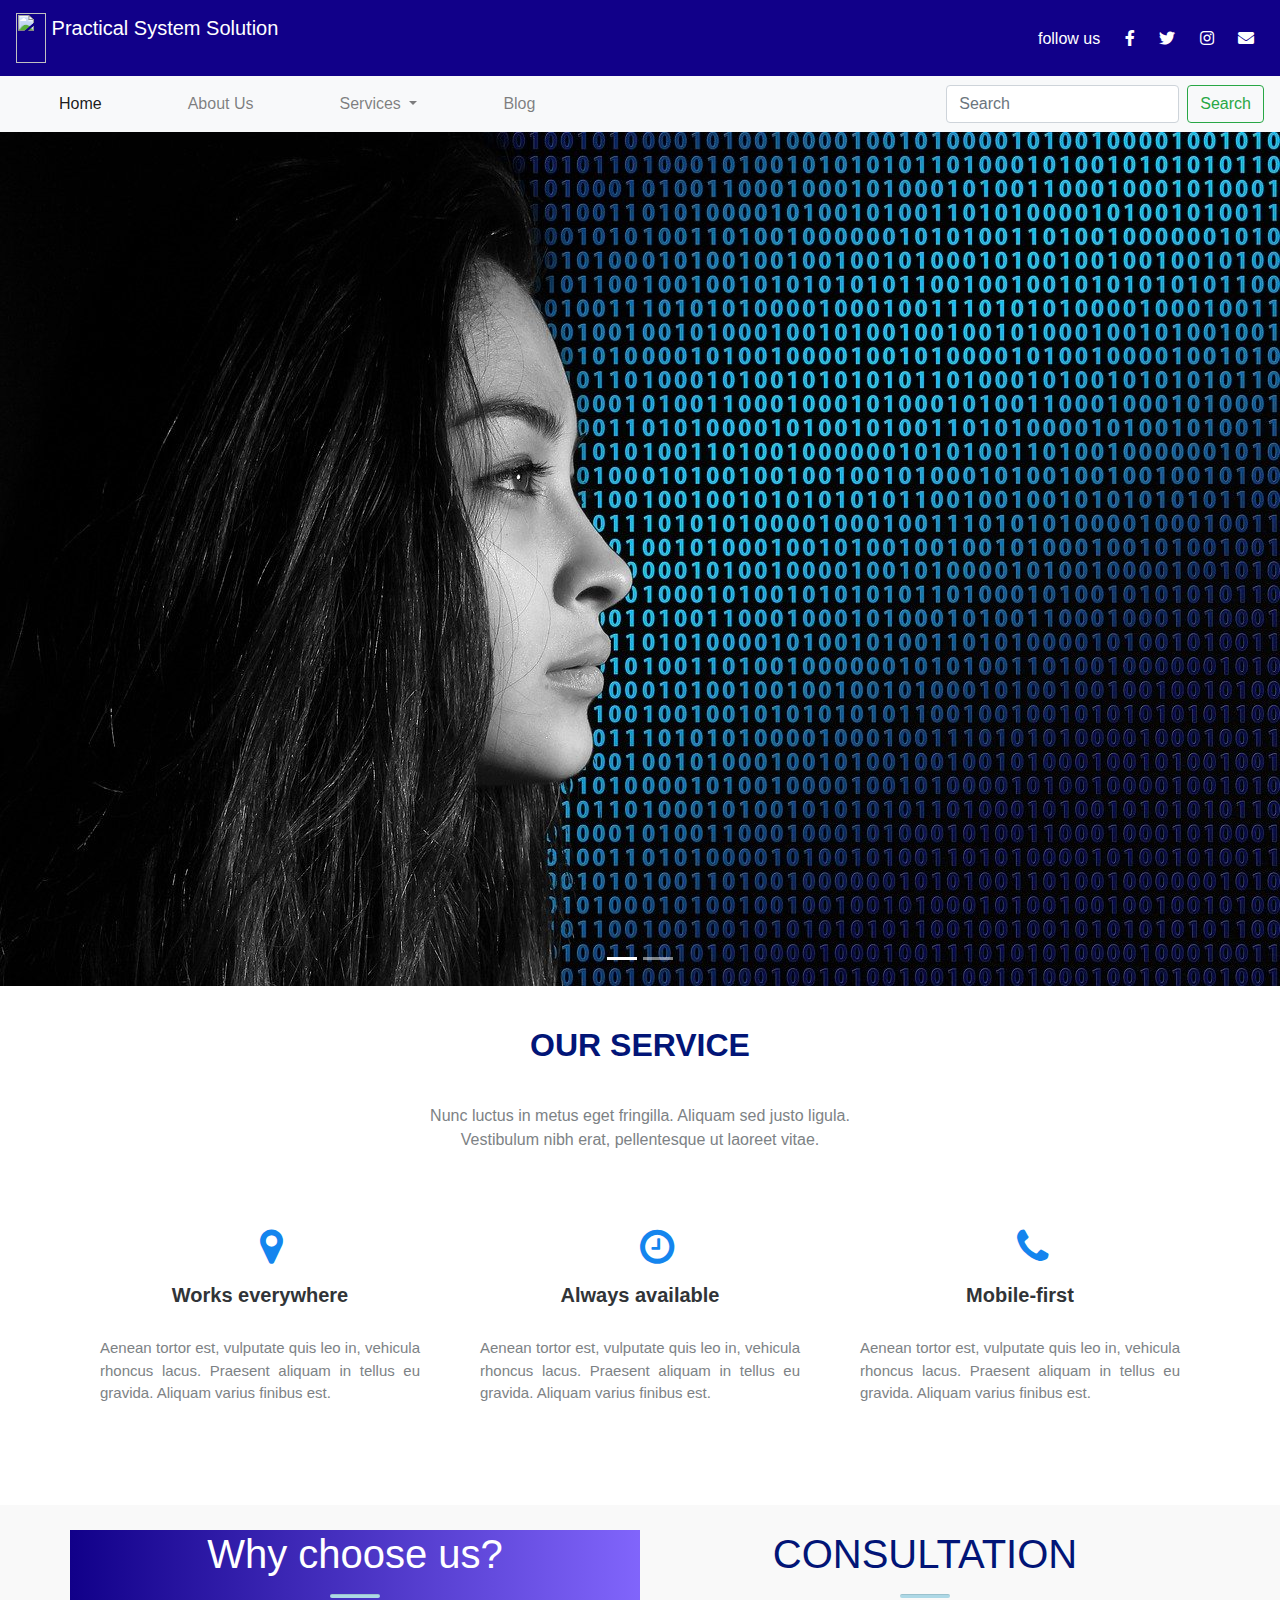
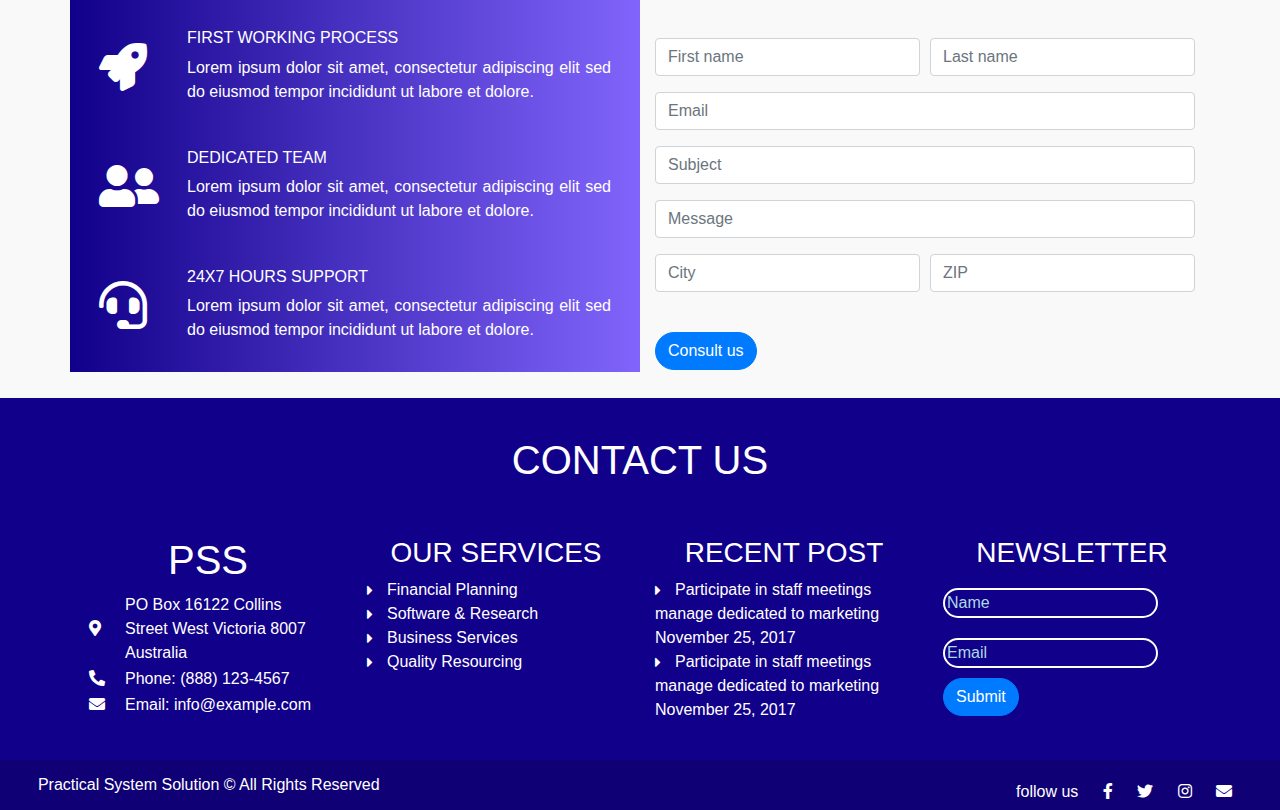
==== commit bafc94b8: "section correction" ====
--- a/index.html
+++ b/index.html
@@ -1,170 +1,171 @@
-<!DOCTYPE html>
-<html lang="en">
-
-<head>
-    <meta charset="utf-8">
-    <meta name="viewport" content="width=device-width, initial-scale=1.0, shrink-to-fit=no">
-    <title>Untitled</title>
-    <link rel="stylesheet" href="assets/bootstrap/css/bootstrap.min.css">
-    <link rel="stylesheet" href="assets/fonts/fontawesome-all.min.css">
-    <link rel="stylesheet" href="assets/fonts/font-awesome.min.css">
-    <link rel="stylesheet" href="assets/fonts/fontawesome5-overrides.min.css">
-    <link rel="stylesheet" href="assets/css/Features-Clean.css">
-    <link rel="stylesheet" href="assets/css/styles.css">
-    <link rel="stylesheet" href="assets/css/untitled.css">
-</head>
-
-<body><div class="brand">
-
-    <nav class="navbar navbar-dark bgc">
-      <a class="navbar-brand" href="#">
-        <img src="/docs/4.6/assets/brand/bootstrap-solid.svg" width="30" height="50" class="d-inline-block align-top" alt="">
-        Practical System Solution
-      </a>
-      <div class="con"><span class="f"> follow us</span>
-        <i class="sc fab fa-facebook-f"></i>
-        <i class="sc fab fa-twitter"></i>
-        <i class="sc fab fa-instagram"></i>
-        <i class="sc fas fa-envelope"></i>
-      </div>
-    </nav>
-
-
-
-  </div>
-  <!-- navbar -->
-
-  <nav class="navbar sticky-top navbar-expand-lg navbar-light bg-light">
-    <button class="navbar-toggler" type="button" data-toggle="collapse" data-target="#navbarSupportedContent" aria-controls="navbarSupportedContent" aria-expanded="false" aria-label="Toggle navigation">
-      <span class="navbar-toggler-icon"></span>
-    </button>
-
-    <div class="collapse navbar-collapse" id="navbarSupportedContent">
-      <ul class="navbar-nav mr-auto">
-        <li class="nav-item active">
-          <a class="nav-link " href="#">Home <span class="sr-only">(current)</span></a>
-        </li>
-        <li class="nav-item">
-          <a class="nav-link" href="#">About Us</a>
-        </li>
-        <li class="nav-item dropdown">
-          <a class="nav-link dropdown-toggle" href="#" id="navbarDropdown" role="button" data-toggle="dropdown" aria-haspopup="true" aria-expanded="false">
-            Services
-          </a>
-          <div class="dropdown-menu" aria-labelledby="navbarDropdown">
-            <a class="dropdown-item" href="#">Action</a>
-            <a class="dropdown-item" href="#">Another action</a>
-            <div class="dropdown-divider"></div>
-            <ul class="navbar-nav mr-auto dropright">
-              <li class="nav-item dropdown np" style="padding-left:0"><a class="dropdown-item " href="#">Something else here</a>
-                <div class="dropdown-menu" aria-labelledby="navbarDropdown">
-                  <a class="dropdown-item" href="#">Action 2 </a>
-                  <a class="dropdown-item" href="#">Another action 2</a>
-                </div>
-              </li>
-              </ul>
-          </div>
-        </li>
-        <li class="nav-item">
-          <a class="nav-link" href="#">Blog</a>
-        </li>
-      </ul>
-    </div>
-    <form class="form-inline my-2 my-lg-0">
-      <input class="form-control mr-sm-2" type="search" placeholder="Search" aria-label="Search">
-      <button class="btn btn-outline-success my-2 my-sm-0" type="submit">Search</button>
-    </form>
-  </nav>
-
-    <div class="carousel slide carousel-fade" data-ride="carousel" id="carousel-1">
-        <div class="carousel-inner">
-            <div class="carousel-item active"><img class="w-100 d-block" src="assets/img/dog-img.jpg" alt="Slide Image"></div>
-            <div class="carousel-item"><img class="w-100 d-block" src="assets/img/lady-img.jpg" alt="Slide Image"></div>
-        </div>
-        <div><a class="carousel-control-prev" href="#carousel-1" role="button" data-slide="prev"></a><a class="carousel-control-next" href="#carousel-1" role="button" data-slide="next"></a></div>
-        <ol class="carousel-indicators">
-            <li data-target="#carousel-1" data-slide-to="0" class="active"></li>
-            <li data-target="#carousel-1" data-slide-to="1"></li>
-        </ol>
-    </div>
-    <section class="features-clean">
-        <div class="container">
-            <div class="intro">
-                <h2 class="text-center" style="color: #021577;">OUR SERVICE</h2>
-                <p class="text-center">Nunc luctus in metus eget fringilla. Aliquam sed justo ligula. Vestibulum nibh erat, pellentesque ut laoreet vitae. </p>
-            </div>
-            <div class="row text-center features">
-                <div class="col-sm-6 col-lg-4 item" style="padding: 15px;text-align: justify;"><i class="fa fa-map-marker icon" style="margin-left: 0;padding-left: 50%;padding-bottom: 0;"></i>
-                    <h3 class="name" style="padding: 15px;text-align: center;margin-bottom: 0;">Works everywhere</h3>
-                    <p class="description" style="padding: 15px;text-align: justify;">Aenean tortor est, vulputate quis leo in, vehicula rhoncus lacus. Praesent aliquam in tellus eu gravida. Aliquam varius finibus est.</p>
-                </div>
-                <div class="col-sm-6 col-lg-4 item" style="padding: 15px;text-align: justify;"><i class="fa fa-clock-o icon" style="margin-left: 0;padding-left: 50%;padding-bottom: 0;"></i>
-                    <h3 class="name" style="padding: 15px;text-align: center;margin-bottom: 0;">Always available</h3>
-                    <p class="description" style="padding: 15px;text-align: justify;">Aenean tortor est, vulputate quis leo in, vehicula rhoncus lacus. Praesent aliquam in tellus eu gravida. Aliquam varius finibus est.</p>
-                </div>
-                <div class="col-sm-6 col-lg-4 item" style="padding: 15px;text-align: justify;"><i class="fa fa-phone icon" style="margin-left: 0;padding-left: 49%;padding-bottom: 0;"></i>
-                    <h3 class="name" style="text-align: center;padding: 15px;margin-bottom: 0;">Mobile-first</h3>
-                    <p class="description" style="padding: 15px;">Aenean tortor est, vulputate quis leo in, vehicula rhoncus lacus. Praesent aliquam in tellus eu gravida. Aliquam varius finibus est.</p>
-                </div>
-            </div>
-        </div>
-    </section>
-    <div class="container"><section id="choose">
-    <div class="row">
-        <div class="col-md-6 contact-us chbl offset-0">
-            <h1>Why choose us?</h1>
-            <hr class="line" />
-            <div class="ct">
-                <table>
-                    <tbody>
-                        <tr>
-                            <td class="td"><i class="fas dis1 fa-rocket fa-3x icon"></i></td>
-                            <td class="td">
-                                <h6>FIRST WORKING PROCESS</h6>
-                                <p style="text-align: justify;">Lorem ipsum dolor sit amet, consectetur adipiscing elit sed do eiusmod tempor incididunt ut labore et dolore.</p>
-                            </td>
-                        </tr>
-                        <tr>
-                            <td class="td"><i class="fas dis1 fa-user-friends fa-3x icon"></i></td>
-                            <td class="td">
-                                <h6>DEDICATED TEAM</h6>
-                                <p style="text-align: justify;">Lorem ipsum dolor sit amet, consectetur adipiscing elit sed do eiusmod tempor incididunt ut labore et dolore.</p>
-                            </td>
-                        </tr>
-                        <tr>
-                            <td class="td"><i class="fas dis1 fa-headset fa-3x icon"></i></td>
-                            <td class="td">
-                                <h6>24X7 HOURS SUPPORT</h6>
-                                <p style="text-align: justify;">Lorem ipsum dolor sit amet, consectetur adipiscing elit sed do eiusmod tempor incididunt ut labore et dolore.</p>
-                            </td>
-                        </tr>
-                    </tbody>
-                </table>
-            </div>
-        </div>
-        <div class="col-md-6">
-            <div>
-                <h1 class="dc">CONSULTATION</h1>
-                <hr class="line" /><br />
-                <div>
-                    <form>
-                        <div class="form-row">
-                            <div class="form-group col-lg-6"><input type="text" class="form-control" placeholder="First name" /></div>
-                            <div class="form-group col-lg-6"><input type="text" class="form-control" placeholder="Last name" /></div>
-                            <div class="form-group col"><input type="email" class="form-control" id="inputEmail4" placeholder="Email" /></div>
-                        </div>
-                        <div class="form-group"><input type="text" class="form-control" id="inputAddress" placeholder="Subject" /></div>
-                        <div class="form-group"><input type="text" class="form-control" id="inputAddress2" placeholder="Message" /></div>
-                        <div class="form-row">
-                            <div class="form-group col-md-6"><input type="text" class="form-control" id="inputCity" placeholder="City" /></div>
-                            <div class="form-group col-md-6"><input type="text" class="form-control" id="inputZip" placeholder="ZIP" /></div>
-                        </div><br /><button type="submit" class="btn bt btn-primary">Consult us</button>
-                    </form>
-                </div>
-            </div>
-        </div>
-    </div>
-</section>
+<!DOCTYPE html>
+<html lang="en">
+
+<head>
+    <meta charset="utf-8">
+    <meta name="viewport" content="width=device-width, initial-scale=1.0, shrink-to-fit=no">
+    <title>Practical System Solution</title>
+    <link rel="stylesheet" href="assets/bootstrap/css/bootstrap.min.css">
+    <link rel="stylesheet" href="assets/fonts/fontawesome-all.min.css">
+    <link rel="stylesheet" href="assets/fonts/font-awesome.min.css">
+    <link rel="stylesheet" href="assets/fonts/fontawesome5-overrides.min.css">
+    <link rel="stylesheet" href="assets/css/Features-Clean.css">
+    <link rel="stylesheet" href="assets/css/styles.css">
+    <link rel="stylesheet" href="assets/css/untitled.css">
+</head>
+
+<body><div class="brand">
+
+    <nav class="navbar navbar-dark bgc">
+      <a class="navbar-brand" href="#">
+        <img src="/docs/4.6/assets/brand/bootstrap-solid.svg" width="30" height="50" class="d-inline-block align-top" alt="">
+        Practical System Solution
+      </a>
+      <div class="con"><span class="f"> follow us</span>
+        <i class="sc fab fa-facebook-f"></i>
+        <i class="sc fab fa-twitter"></i>
+        <i class="sc fab fa-instagram"></i>
+        <i class="sc fas fa-envelope"></i>
+      </div>
+    </nav>
+
+
+
+  </div>
+  <!-- navbar -->
+
+  <nav class="navbar sticky-top navbar-expand-lg navbar-light bg-light">
+    <button class="navbar-toggler" type="button" data-toggle="collapse" data-target="#navbarSupportedContent" aria-controls="navbarSupportedContent" aria-expanded="false" aria-label="Toggle navigation">
+      <span class="navbar-toggler-icon"></span>
+    </button>
+
+    <div class="collapse navbar-collapse" id="navbarSupportedContent">
+      <ul class="navbar-nav mr-auto">
+        <li class="nav-item active">
+          <a class="nav-link " href="#">Home <span class="sr-only">(current)</span></a>
+        </li>
+        <li class="nav-item">
+          <a class="nav-link" href="#">About Us</a>
+        </li>
+        <li class="nav-item dropdown">
+          <a class="nav-link dropdown-toggle" href="#" id="navbarDropdown" role="button" data-toggle="dropdown" aria-haspopup="true" aria-expanded="false">
+            Services
+          </a>
+          <div class="dropdown-menu" aria-labelledby="navbarDropdown">
+            <a class="dropdown-item" href="#">Action</a>
+            <a class="dropdown-item" href="#">Another action</a>
+            <div class="dropdown-divider"></div>
+            <ul class="navbar-nav mr-auto dropright">
+              <li class="nav-item dropdown np" style="padding-left:0"><a class="dropdown-item " href="#">Something else here</a>
+                <div class="dropdown-menu" aria-labelledby="navbarDropdown">
+                  <a class="dropdown-item" href="#">Action 2 </a>
+                  <a class="dropdown-item" href="#">Another action 2</a>
+                </div>
+              </li>
+              </ul>
+          </div>
+        </li>
+        <li class="nav-item">
+          <a class="nav-link" href="#">Blog</a>
+        </li>
+      </ul>
+    </div>
+    <form class="form-inline my-2 my-lg-0">
+      <input class="form-control mr-sm-2" type="search" placeholder="Search" aria-label="Search">
+      <button class="btn btn-outline-success my-2 my-sm-0" type="submit">Search</button>
+    </form>
+  </nav>
+
+    <div class="carousel slide carousel-fade" data-ride="carousel" id="carousel-1">
+        <div class="carousel-inner">
+            <div class="carousel-item active"><img class="w-100 d-block" src="assets/img/dog-img.jpg" alt="Slide Image"></div>
+            <div class="carousel-item"><img class="w-100 d-block" src="assets/img/lady-img.jpg" alt="Slide Image"></div>
+        </div>
+        <div><a class="carousel-control-prev" href="#carousel-1" role="button" data-slide="prev"></a><a class="carousel-control-next" href="#carousel-1" role="button" data-slide="next"></a></div>
+        <ol class="carousel-indicators">
+            <li data-target="#carousel-1" data-slide-to="0" class="active"></li>
+            <li data-target="#carousel-1" data-slide-to="1"></li>
+        </ol>
+    </div>
+    <section class="features-clean">
+        <div class="container">
+            <div class="intro">
+                <h2 class="text-center" style="color: #021577;">OUR SERVICE</h2>
+                <p class="text-center">Nunc luctus in metus eget fringilla. Aliquam sed justo ligula. Vestibulum nibh erat, pellentesque ut laoreet vitae. </p>
+            </div>
+            <div class="row text-center features">
+                <div class="col-sm-6 col-lg-4 item" style="padding: 15px;text-align: justify;"><i class="fa fa-map-marker icon" style="margin-left: 0;padding-left: 50%;padding-bottom: 0;"></i>
+                    <h3 class="name" style="padding: 15px;text-align: center;margin-bottom: 0;">Works everywhere</h3>
+                    <p class="description" style="padding: 15px;text-align: justify;">Aenean tortor est, vulputate quis leo in, vehicula rhoncus lacus. Praesent aliquam in tellus eu gravida. Aliquam varius finibus est.</p>
+                </div>
+                <div class="col-sm-6 col-lg-4 item" style="padding: 15px;text-align: justify;"><i class="fa fa-clock-o icon" style="margin-left: 0;padding-left: 50%;padding-bottom: 0;"></i>
+                    <h3 class="name" style="padding: 15px;text-align: center;margin-bottom: 0;">Always available</h3>
+                    <p class="description" style="padding: 15px;text-align: justify;">Aenean tortor est, vulputate quis leo in, vehicula rhoncus lacus. Praesent aliquam in tellus eu gravida. Aliquam varius finibus est.</p>
+                </div>
+                <div class="col-sm-6 col-lg-4 item" style="padding: 15px;text-align: justify;"><i class="fa fa-phone icon" style="margin-left: 0;padding-left: 49%;padding-bottom: 0;"></i>
+                    <h3 class="name" style="text-align: center;padding: 15px;margin-bottom: 0;">Mobile-first</h3>
+                    <p class="description" style="padding: 15px;">Aenean tortor est, vulputate quis leo in, vehicula rhoncus lacus. Praesent aliquam in tellus eu gravida. Aliquam varius finibus est.</p>
+                </div>
+            </div>
+        </div>
+    </section>
+    <section id="choose">
+    <div class="container">
+    <div class="row">
+        <div class="col-md-6 contact-us chbl offset-0">
+            <h1>Why choose us?</h1>
+            <hr class="line" />
+            <div class="ct">
+                <table>
+                    <tbody>
+                        <tr>
+                            <td class="td"><i class="fas dis1 fa-rocket fa-3x icon"></i></td>
+                            <td class="td">
+                                <h6>FIRST WORKING PROCESS</h6>
+                                <p style="text-align: justify;">Lorem ipsum dolor sit amet, consectetur adipiscing elit sed do eiusmod tempor incididunt ut labore et dolore.</p>
+                            </td>
+                        </tr>
+                        <tr>
+                            <td class="td"><i class="fas dis1 fa-user-friends fa-3x icon"></i></td>
+                            <td class="td">
+                                <h6>DEDICATED TEAM</h6>
+                                <p style="text-align: justify;">Lorem ipsum dolor sit amet, consectetur adipiscing elit sed do eiusmod tempor incididunt ut labore et dolore.</p>
+                            </td>
+                        </tr>
+                        <tr>
+                            <td class="td"><i class="fas dis1 fa-headset fa-3x icon"></i></td>
+                            <td class="td">
+                                <h6>24X7 HOURS SUPPORT</h6>
+                                <p style="text-align: justify;">Lorem ipsum dolor sit amet, consectetur adipiscing elit sed do eiusmod tempor incididunt ut labore et dolore.</p>
+                            </td>
+                        </tr>
+                    </tbody>
+                </table>
+            </div>
+        </div>
+        <div class="col-md-6">
+            <div>
+                <h1 class="dc">CONSULTATION</h1>
+                <hr class="line" /><br />
+                <div>
+                    <form>
+                        <div class="form-row">
+                            <div class="form-group col-lg-6"><input type="text" class="form-control" placeholder="First name" /></div>
+                            <div class="form-group col-lg-6"><input type="text" class="form-control" placeholder="Last name" /></div>
+                            <div class="form-group col"><input type="email" class="form-control" id="inputEmail4" placeholder="Email" /></div>
+                        </div>
+                        <div class="form-group"><input type="text" class="form-control" id="inputAddress" placeholder="Subject" /></div>
+                        <div class="form-group"><input type="text" class="form-control" id="inputAddress2" placeholder="Message" /></div>
+                        <div class="form-row">
+                            <div class="form-group col-md-6"><input type="text" class="form-control" id="inputCity" placeholder="City" /></div>
+                            <div class="form-group col-md-6"><input type="text" class="form-control" id="inputZip" placeholder="ZIP" /></div>
+                        </div><br /><button type="submit" class="btn bt btn-primary">Consult us</button>
+                    </form>
+                </div>
+            </div>
+        </div>
+    </div>
+</section>
 </div><section id=contact>
   <div class="slideanim slide">
     <h1 class="contact-us"> CONTACT US</h1>
@@ -245,9 +246,9 @@
   </div>
 
 </section>
-    <script src="assets/js/scripts.js"></script>
-    <script src="assets/js/jquery.min.js"></script>
-    <script src="assets/bootstrap/js/bootstrap.min.js"></script>
-</body>
-
-</html>
+    <script src="assets/js/scripts.js"></script>
+    <script src="assets/js/jquery.min.js"></script>
+    <script src="assets/bootstrap/js/bootstrap.min.js"></script>
+</body>
+
+</html>
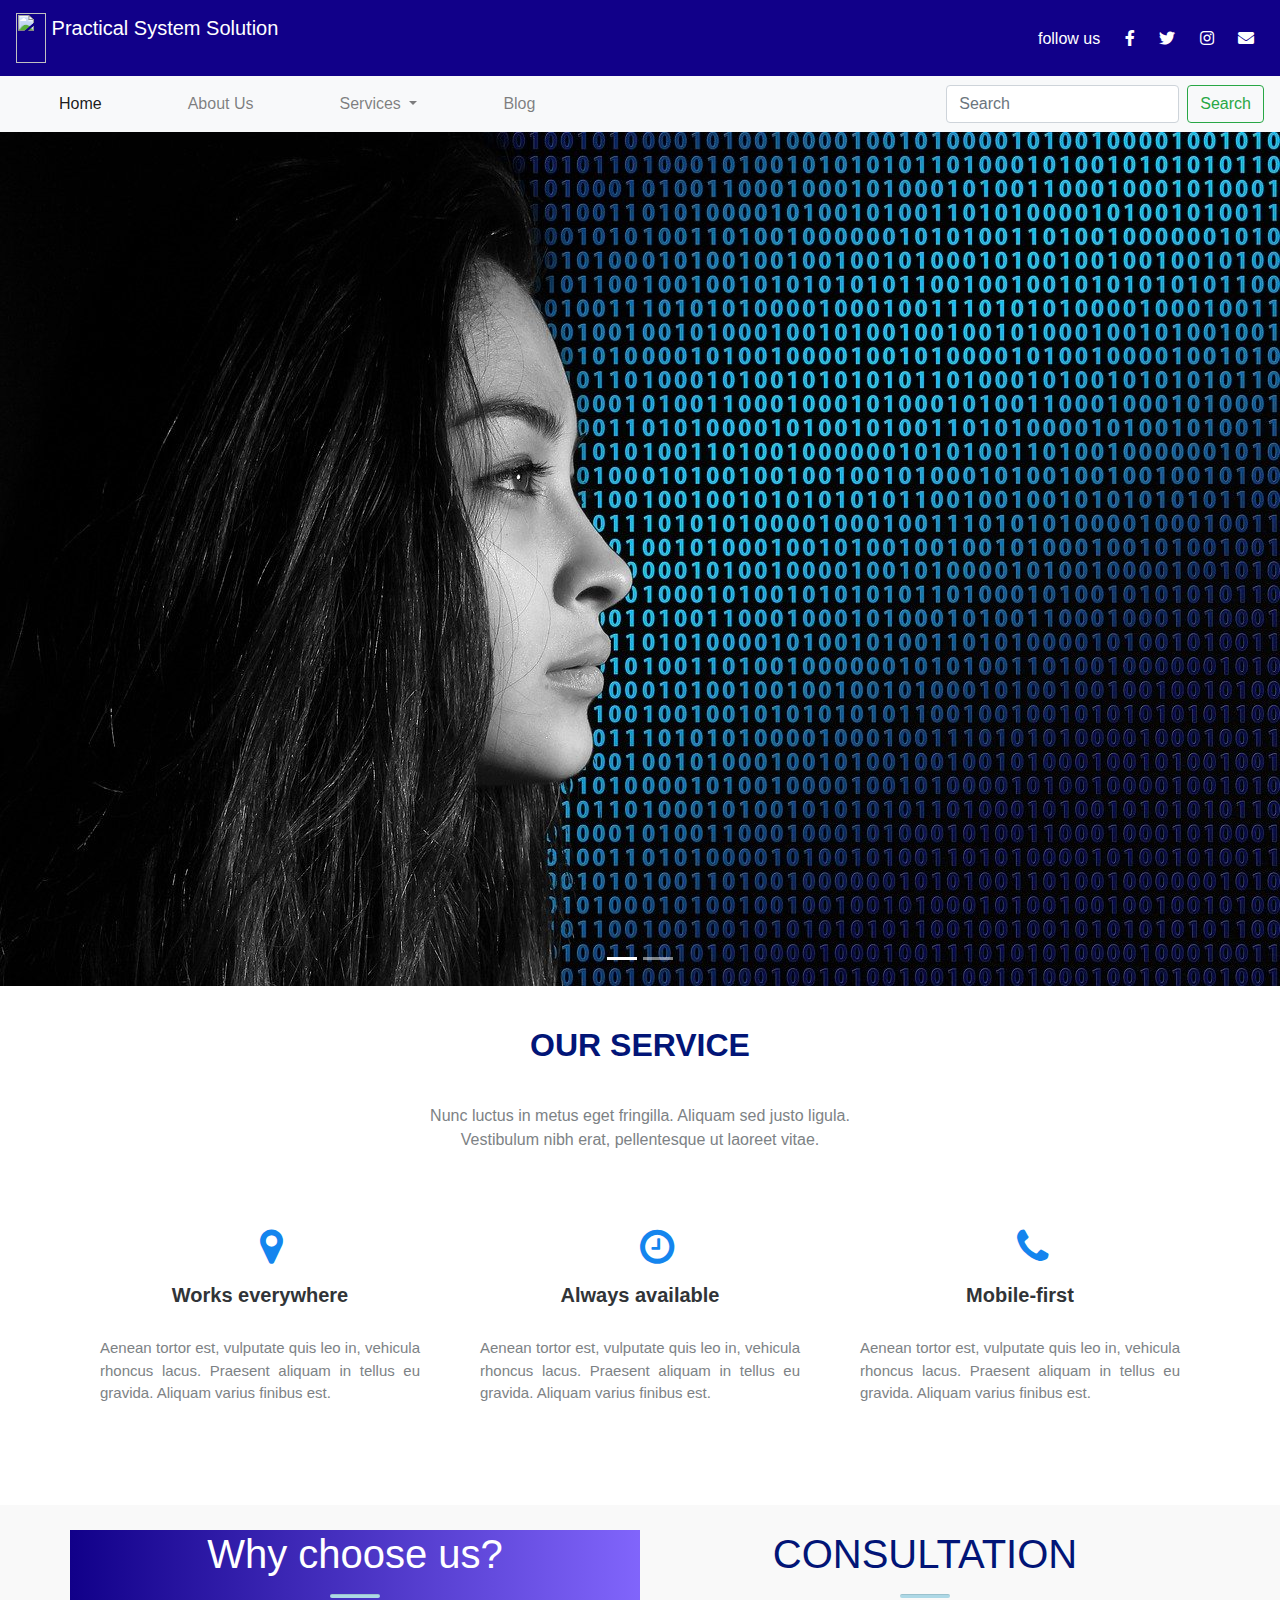
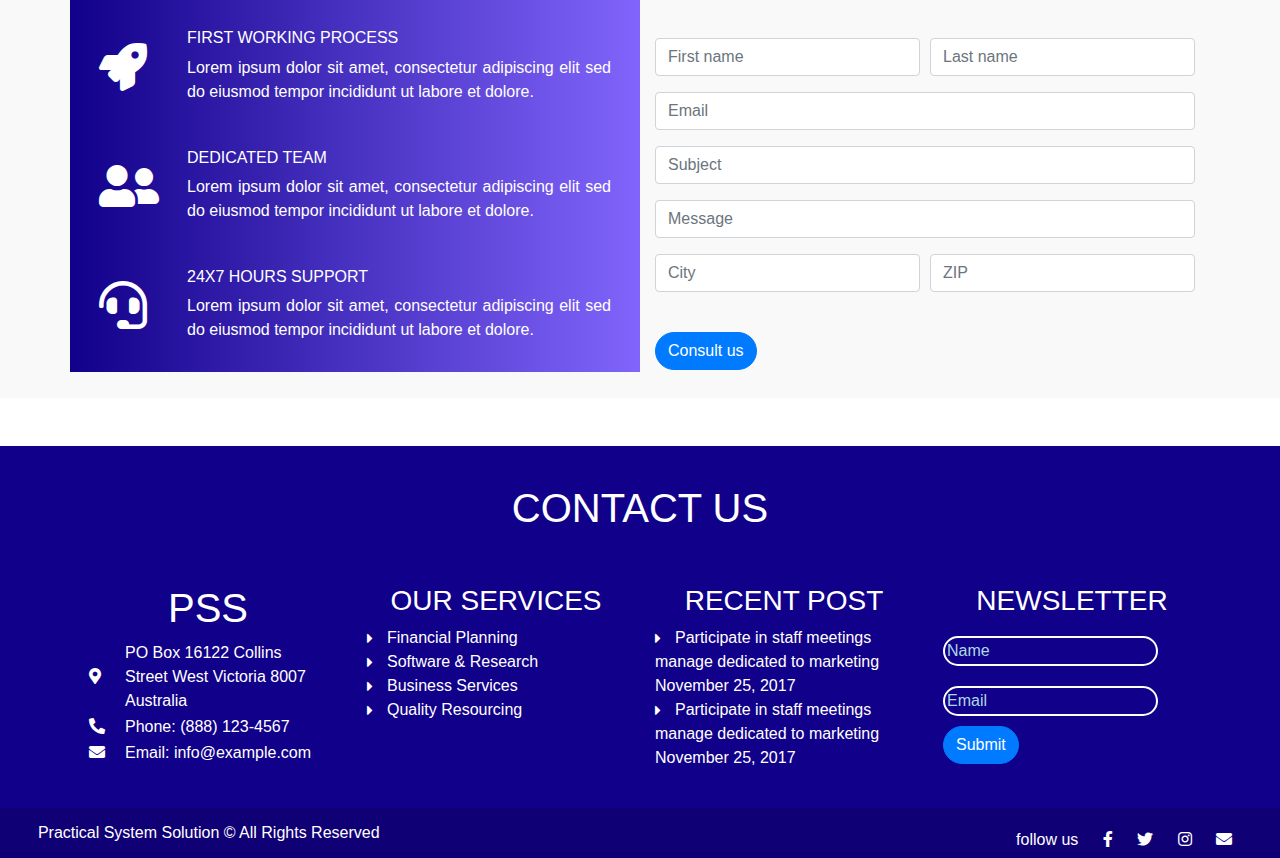
==== commit b34a072c: "br update" ====
--- a/index.html
+++ b/index.html
@@ -166,7 +166,10 @@
         </div>
     </div>
 </section>
-</div><section id=contact>
+</div>
+    <br>
+    <br>
+    <section id=contact>
   <div class="slideanim slide">
     <h1 class="contact-us"> CONTACT US</h1>
     <br>
--- a/assets/css/styles.css
+++ b/assets/css/styles.css
@@ -48,7 +48,7 @@
 }
 
 .chbl {
-  background: linear-gradient(to right,#110089,#3204fd9A), url('https://pixabay.com/get/g437908715caa87122c9fcd85a7b7d1dabfa5183f50d3f64f153e31e9da0fbb9582fb09f079e970b37e34d771c2e60b2c_1920.jpg') no-repeat top center;
+  background: linear-gradient(to right,#110089,#3204fd9A), url('https://github.com/sarath-16/Praysys/blob/9d0ca6029ec6946b26eb64155d2509c7dd040183/assets/img/sec.jpg') no-repeat top center;
   background-size: cover;
 }
 
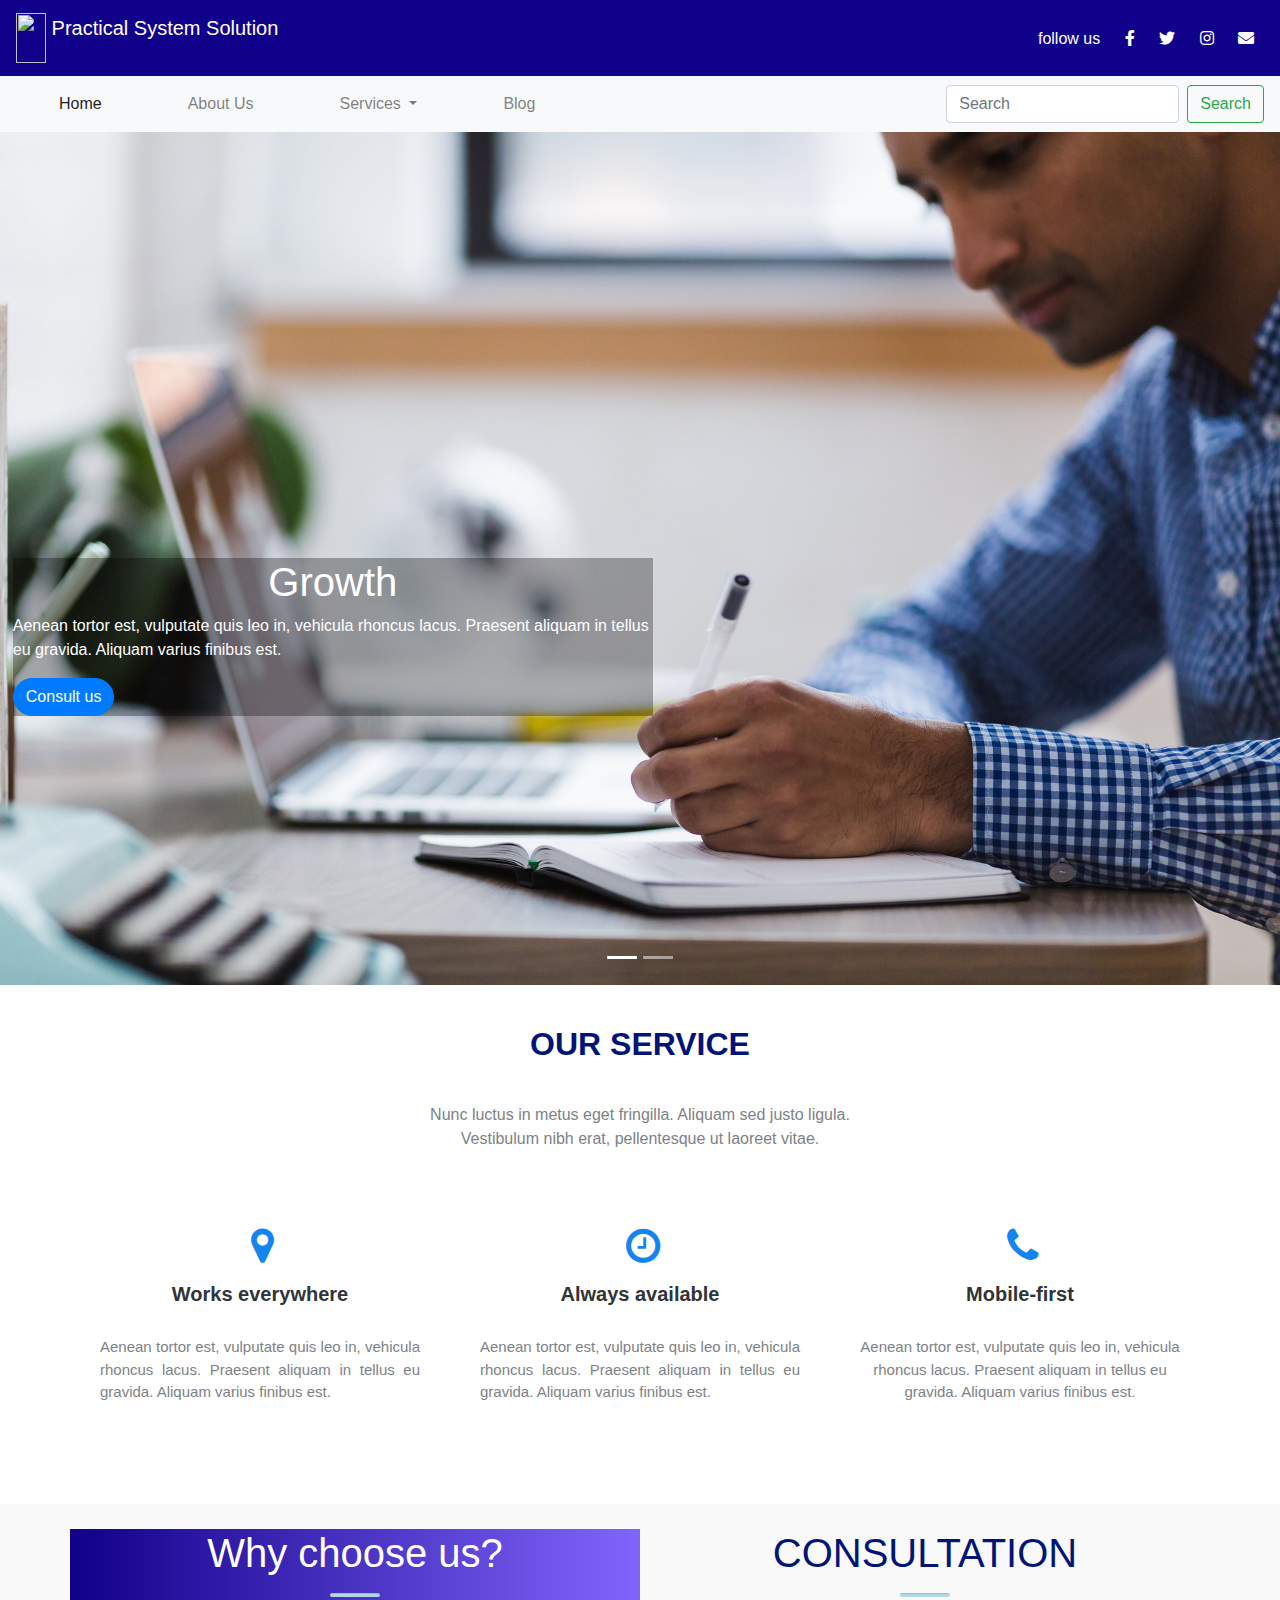
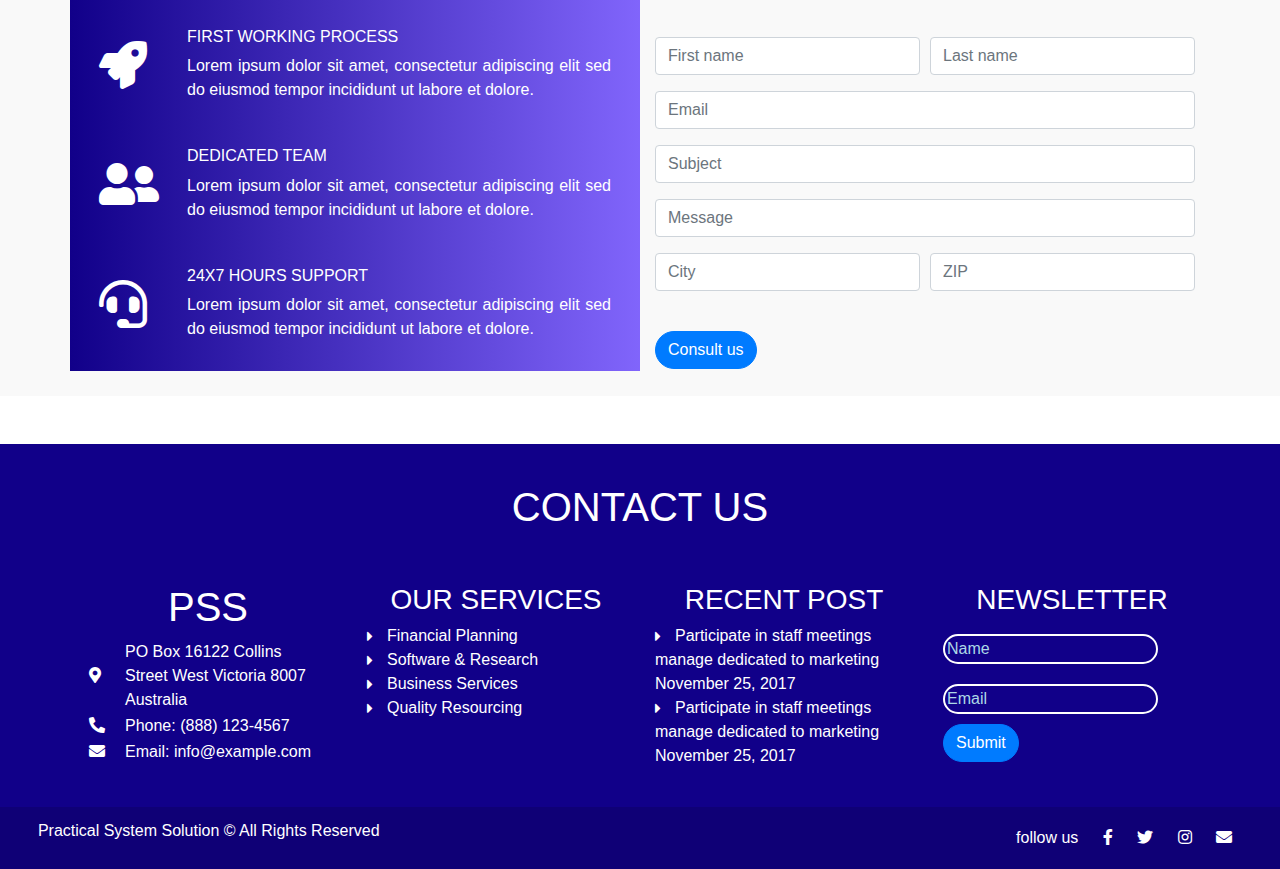
==== commit be9ad4a5: "carousel updated" ====
--- a/index.html
+++ b/index.html
@@ -1,175 +1,195 @@
-<!DOCTYPE html>
-<html lang="en">
-
-<head>
-    <meta charset="utf-8">
-    <meta name="viewport" content="width=device-width, initial-scale=1.0, shrink-to-fit=no">
-    <title>Practical System Solution</title>
-    <link rel="stylesheet" href="assets/bootstrap/css/bootstrap.min.css">
-    <link rel="stylesheet" href="assets/fonts/fontawesome-all.min.css">
-    <link rel="stylesheet" href="assets/fonts/font-awesome.min.css">
-    <link rel="stylesheet" href="assets/fonts/fontawesome5-overrides.min.css">
-    <link rel="stylesheet" href="assets/css/Features-Clean.css">
-    <link rel="stylesheet" href="assets/css/styles.css">
-    <link rel="stylesheet" href="assets/css/untitled.css">
-</head>
-
-<body><div class="brand">
-
-    <nav class="navbar navbar-dark bgc">
-      <a class="navbar-brand" href="#">
-        <img src="/docs/4.6/assets/brand/bootstrap-solid.svg" width="30" height="50" class="d-inline-block align-top" alt="">
-        Practical System Solution
-      </a>
-      <div class="con"><span class="f"> follow us</span>
-        <i class="sc fab fa-facebook-f"></i>
-        <i class="sc fab fa-twitter"></i>
-        <i class="sc fab fa-instagram"></i>
-        <i class="sc fas fa-envelope"></i>
-      </div>
-    </nav>
-
-
-
-  </div>
-  <!-- navbar -->
-
-  <nav class="navbar sticky-top navbar-expand-lg navbar-light bg-light">
-    <button class="navbar-toggler" type="button" data-toggle="collapse" data-target="#navbarSupportedContent" aria-controls="navbarSupportedContent" aria-expanded="false" aria-label="Toggle navigation">
-      <span class="navbar-toggler-icon"></span>
-    </button>
-
-    <div class="collapse navbar-collapse" id="navbarSupportedContent">
-      <ul class="navbar-nav mr-auto">
-        <li class="nav-item active">
-          <a class="nav-link " href="#">Home <span class="sr-only">(current)</span></a>
-        </li>
-        <li class="nav-item">
-          <a class="nav-link" href="#">About Us</a>
-        </li>
-        <li class="nav-item dropdown">
-          <a class="nav-link dropdown-toggle" href="#" id="navbarDropdown" role="button" data-toggle="dropdown" aria-haspopup="true" aria-expanded="false">
-            Services
-          </a>
-          <div class="dropdown-menu" aria-labelledby="navbarDropdown">
-            <a class="dropdown-item" href="#">Action</a>
-            <a class="dropdown-item" href="#">Another action</a>
-            <div class="dropdown-divider"></div>
-            <ul class="navbar-nav mr-auto dropright">
-              <li class="nav-item dropdown np" style="padding-left:0"><a class="dropdown-item " href="#">Something else here</a>
-                <div class="dropdown-menu" aria-labelledby="navbarDropdown">
-                  <a class="dropdown-item" href="#">Action 2 </a>
-                  <a class="dropdown-item" href="#">Another action 2</a>
-                </div>
-              </li>
-              </ul>
-          </div>
-        </li>
-        <li class="nav-item">
-          <a class="nav-link" href="#">Blog</a>
-        </li>
-      </ul>
-    </div>
-    <form class="form-inline my-2 my-lg-0">
-      <input class="form-control mr-sm-2" type="search" placeholder="Search" aria-label="Search">
-      <button class="btn btn-outline-success my-2 my-sm-0" type="submit">Search</button>
-    </form>
-  </nav>
-
-    <div class="carousel slide carousel-fade" data-ride="carousel" id="carousel-1">
-        <div class="carousel-inner">
-            <div class="carousel-item active"><img class="w-100 d-block" src="assets/img/dog-img.jpg" alt="Slide Image"></div>
-            <div class="carousel-item"><img class="w-100 d-block" src="assets/img/lady-img.jpg" alt="Slide Image"></div>
-        </div>
-        <div><a class="carousel-control-prev" href="#carousel-1" role="button" data-slide="prev"></a><a class="carousel-control-next" href="#carousel-1" role="button" data-slide="next"></a></div>
-        <ol class="carousel-indicators">
-            <li data-target="#carousel-1" data-slide-to="0" class="active"></li>
-            <li data-target="#carousel-1" data-slide-to="1"></li>
-        </ol>
-    </div>
-    <section class="features-clean">
-        <div class="container">
-            <div class="intro">
-                <h2 class="text-center" style="color: #021577;">OUR SERVICE</h2>
-                <p class="text-center">Nunc luctus in metus eget fringilla. Aliquam sed justo ligula. Vestibulum nibh erat, pellentesque ut laoreet vitae. </p>
-            </div>
-            <div class="row text-center features">
-                <div class="col-sm-6 col-lg-4 item" style="padding: 15px;text-align: justify;"><i class="fa fa-map-marker icon" style="margin-left: 0;padding-left: 50%;padding-bottom: 0;"></i>
-                    <h3 class="name" style="padding: 15px;text-align: center;margin-bottom: 0;">Works everywhere</h3>
-                    <p class="description" style="padding: 15px;text-align: justify;">Aenean tortor est, vulputate quis leo in, vehicula rhoncus lacus. Praesent aliquam in tellus eu gravida. Aliquam varius finibus est.</p>
-                </div>
-                <div class="col-sm-6 col-lg-4 item" style="padding: 15px;text-align: justify;"><i class="fa fa-clock-o icon" style="margin-left: 0;padding-left: 50%;padding-bottom: 0;"></i>
-                    <h3 class="name" style="padding: 15px;text-align: center;margin-bottom: 0;">Always available</h3>
-                    <p class="description" style="padding: 15px;text-align: justify;">Aenean tortor est, vulputate quis leo in, vehicula rhoncus lacus. Praesent aliquam in tellus eu gravida. Aliquam varius finibus est.</p>
-                </div>
-                <div class="col-sm-6 col-lg-4 item" style="padding: 15px;text-align: justify;"><i class="fa fa-phone icon" style="margin-left: 0;padding-left: 49%;padding-bottom: 0;"></i>
-                    <h3 class="name" style="text-align: center;padding: 15px;margin-bottom: 0;">Mobile-first</h3>
-                    <p class="description" style="padding: 15px;">Aenean tortor est, vulputate quis leo in, vehicula rhoncus lacus. Praesent aliquam in tellus eu gravida. Aliquam varius finibus est.</p>
-                </div>
-            </div>
-        </div>
-    </section>
-    <section id="choose">
-    <div class="container">
-    <div class="row">
-        <div class="col-md-6 contact-us chbl offset-0">
-            <h1>Why choose us?</h1>
-            <hr class="line" />
-            <div class="ct">
-                <table>
-                    <tbody>
-                        <tr>
-                            <td class="td"><i class="fas dis1 fa-rocket fa-3x icon"></i></td>
-                            <td class="td">
-                                <h6>FIRST WORKING PROCESS</h6>
-                                <p style="text-align: justify;">Lorem ipsum dolor sit amet, consectetur adipiscing elit sed do eiusmod tempor incididunt ut labore et dolore.</p>
-                            </td>
-                        </tr>
-                        <tr>
-                            <td class="td"><i class="fas dis1 fa-user-friends fa-3x icon"></i></td>
-                            <td class="td">
-                                <h6>DEDICATED TEAM</h6>
-                                <p style="text-align: justify;">Lorem ipsum dolor sit amet, consectetur adipiscing elit sed do eiusmod tempor incididunt ut labore et dolore.</p>
-                            </td>
-                        </tr>
-                        <tr>
-                            <td class="td"><i class="fas dis1 fa-headset fa-3x icon"></i></td>
-                            <td class="td">
-                                <h6>24X7 HOURS SUPPORT</h6>
-                                <p style="text-align: justify;">Lorem ipsum dolor sit amet, consectetur adipiscing elit sed do eiusmod tempor incididunt ut labore et dolore.</p>
-                            </td>
-                        </tr>
-                    </tbody>
-                </table>
-            </div>
-        </div>
-        <div class="col-md-6">
-            <div>
-                <h1 class="dc">CONSULTATION</h1>
-                <hr class="line" /><br />
-                <div>
-                    <form>
-                        <div class="form-row">
-                            <div class="form-group col-lg-6"><input type="text" class="form-control" placeholder="First name" /></div>
-                            <div class="form-group col-lg-6"><input type="text" class="form-control" placeholder="Last name" /></div>
-                            <div class="form-group col"><input type="email" class="form-control" id="inputEmail4" placeholder="Email" /></div>
-                        </div>
-                        <div class="form-group"><input type="text" class="form-control" id="inputAddress" placeholder="Subject" /></div>
-                        <div class="form-group"><input type="text" class="form-control" id="inputAddress2" placeholder="Message" /></div>
-                        <div class="form-row">
-                            <div class="form-group col-md-6"><input type="text" class="form-control" id="inputCity" placeholder="City" /></div>
-                            <div class="form-group col-md-6"><input type="text" class="form-control" id="inputZip" placeholder="ZIP" /></div>
-                        </div><br /><button type="submit" class="btn bt btn-primary">Consult us</button>
-                    </form>
-                </div>
-            </div>
-        </div>
-    </div>
-</section>
+<!DOCTYPE html>
+<html lang="en">
+
+<head>
+    <meta charset="utf-8">
+    <meta name="viewport" content="width=device-width, initial-scale=1.0, shrink-to-fit=no">
+    <title>Practical System Solution</title>
+    <link rel="stylesheet" href="assets/bootstrap/css/bootstrap.min.css">
+    <link rel="stylesheet" href="assets/fonts/fontawesome-all.min.css">
+    <link rel="stylesheet" href="assets/fonts/font-awesome.min.css">
+    <link rel="stylesheet" href="assets/fonts/fontawesome5-overrides.min.css">
+    <link rel="stylesheet" href="assets/css/Features-Clean.css">
+    <link rel="stylesheet" href="assets/css/styles.css">
+    <link rel="stylesheet" href="assets/css/untitled.css">
+</head>
+
+<body>
+  <div class="brand">
+
+    <nav class="navbar navbar-dark bgc">
+      <a class="navbar-brand" href="#">
+        <img src="/docs/4.6/assets/brand/bootstrap-solid.svg" width="30" height="50" class="d-inline-block align-top" alt="">
+        Practical System Solution
+      </a>
+      <div class="con"><span class="f"> follow us</span>
+        <i class="sc fab fa-facebook-f"></i>
+        <i class="sc fab fa-twitter"></i>
+        <i class="sc fab fa-instagram"></i>
+        <i class="sc fas fa-envelope"></i>
+      </div>
+    </nav>
+
+
+
+  </div>
+  <!-- navbar -->
+
+  <nav class="navbar sticky-top navbar-expand-lg navbar-light bg-light">
+    <button class="navbar-toggler" type="button" data-toggle="collapse" data-target="#navbarSupportedContent" aria-controls="navbarSupportedContent" aria-expanded="false" aria-label="Toggle navigation">
+      <span class="navbar-toggler-icon"></span>
+    </button>
+
+    <div class="collapse navbar-collapse" id="navbarSupportedContent">
+      <ul class="navbar-nav mr-auto">
+        <li class="nav-item active">
+          <a class="nav-link " href="#">Home <span class="sr-only">(current)</span></a>
+        </li>
+        <li class="nav-item">
+          <a class="nav-link" href="#">About Us</a>
+        </li>
+        <li class="nav-item dropdown">
+          <a class="nav-link dropdown-toggle" href="#" id="navbarDropdown" role="button" data-toggle="dropdown" aria-haspopup="true" aria-expanded="false">
+            Services
+          </a>
+          <div class="dropdown-menu" aria-labelledby="navbarDropdown">
+            <a class="dropdown-item" href="#">Action</a>
+            <a class="dropdown-item" href="#">Another action</a>
+            <div class="dropdown-divider"></div>
+            <ul class="navbar-nav mr-auto dropright">
+              <li class="nav-item dropdown np" style="padding-left:0"><a class="dropdown-item " href="#">Something else here</a>
+                <div class="dropdown-menu" aria-labelledby="navbarDropdown">
+                  <a class="dropdown-item" href="#">Action 2 </a>
+                  <a class="dropdown-item" href="#">Another action 2</a>
+                </div>
+              </li>
+              </ul>
+          </div>
+        </li>
+        <li class="nav-item">
+          <a class="nav-link" href="#">Blog</a>
+        </li>
+      </ul>
+    </div>
+    <form class="form-inline my-2 my-lg-0">
+      <input class="form-control mr-sm-2" type="search" placeholder="Search" aria-label="Search">
+      <button class="btn btn-outline-success my-2 my-sm-0" type="submit">Search</button>
+    </form>
+  </nav>
+
+    <div class="carousel slide carousel-fade" data-ride="carousel" id="carousel-1" data-interval="3000">
+        <div class="carousel-inner carpos">
+            <div class="carousel-item active">
+              <div class="cart">
+                <h1> Growth</h1>
+                <p>Aenean tortor est, vulputate quis leo in, vehicula rhoncus lacus. Praesent aliquam in tellus eu gravida. Aliquam varius finibus est.</p>
+                <form action="index.html" method="post">
+                  <button type="submit" class="btn bt btn-primary">Consult us</button>
+                </form>
+              </div>
+              <img class="w-100 d-block" src="assets/img/dog-img.jpg" alt="Slide Image"></div>
+            <div class="carousel-item">
+              <div class="cart">
+                <h1> SUPPORT</h1>
+                <p>Aenean tortor est, vulputate quis leo in, vehicula rhoncus lacus. Praesent aliquam in tellus eu gravida. Aliquam varius finibus est.</p>
+                <form action="index.html" method="post">
+                  <button type="submit" class="btn bt btn-primary">Consult us</button>
+
+                </form>
+              </div>
+              <img class="w-100 d-block" src="assets/img/lady-img.jpg" alt="Slide Image"></div>
+
+        </div>
+        <ol class="carousel-indicators">
+            <li data-target="#carousel-1" data-slide-to="0" class="active"></li>
+            <li data-target="#carousel-1" data-slide-to="1"></li>
+        </ol>
+    </div>
+
+
+    <section class="features-clean">
+        <div class="container">
+            <div class="intro">
+                <h2 class="text-center" style="color: #021577;">OUR SERVICE</h2>
+                <p class="text-center">Nunc luctus in metus eget fringilla. Aliquam sed justo ligula. Vestibulum nibh erat, pellentesque ut laoreet vitae. </p>
+            </div>
+            <div class="row text-center features">
+                <div class="col-sm-6 col-lg-4 item" style="padding: 15px;"><i class="fa fa-map-marker icon pad" ></i>
+                    <h3 class="name" style="padding: 15px;text-align: center;margin-bottom: 0;">Works everywhere</h3>
+                    <p class="description" style="padding: 15px;text-align: justify;">Aenean tortor est, vulputate quis leo in, vehicula rhoncus lacus. Praesent aliquam in tellus eu gravida. Aliquam varius finibus est.</p>
+                </div>
+                <div class="col-sm-6 col-lg-4 item" style="padding: 15px;"><i class="fa fa-clock-o icon pad" ></i>
+                    <h3 class="name" style="padding: 15px;text-align: center;margin-bottom: 0;">Always available</h3>
+                    <p class="description" style="padding: 15px;text-align: justify;">Aenean tortor est, vulputate quis leo in, vehicula rhoncus lacus. Praesent aliquam in tellus eu gravida. Aliquam varius finibus est.</p>
+                </div>
+                <div class="col-sm-6 col-lg-4 item" style="padding: 15px;"><i class="fa fa-phone icon pad"></i>
+                    <h3 class="name" style="text-align: center;padding: 15px;margin-bottom: 0;">Mobile-first</h3>
+                    <p class="description" style="padding: 15px;">Aenean tortor est, vulputate quis leo in, vehicula rhoncus lacus. Praesent aliquam in tellus eu gravida. Aliquam varius finibus est.</p>
+                </div>
+            </div>
+        </div>
+    </section>
+    <section id="choose">
+    <div class="container">
+    <div class="row">
+        <div class="col-md-6 contact-us chbl offset-0">
+            <h1>Why choose us?</h1>
+            <hr class="line" />
+            <div class="ct">
+                <table>
+                    <tbody>
+                        <tr>
+                            <td class="td"><i class="fas dis1 fa-rocket fa-3x icon"></i></td>
+                            <td class="td">
+                                <h6>FIRST WORKING PROCESS</h6>
+                                <p style="text-align: justify;">Lorem ipsum dolor sit amet, consectetur adipiscing elit sed do eiusmod tempor incididunt ut labore et dolore.</p>
+                            </td>
+                        </tr>
+                        <tr>
+                            <td class="td"><i class="fas dis1 fa-user-friends fa-3x icon"></i></td>
+                            <td class="td">
+                                <h6>DEDICATED TEAM</h6>
+                                <p style="text-align: justify;">Lorem ipsum dolor sit amet, consectetur adipiscing elit sed do eiusmod tempor incididunt ut labore et dolore.</p>
+                            </td>
+                        </tr>
+                        <tr>
+                            <td class="td"><i class="fas dis1 fa-headset fa-3x icon"></i></td>
+                            <td class="td">
+                                <h6>24X7 HOURS SUPPORT</h6>
+                                <p style="text-align: justify;">Lorem ipsum dolor sit amet, consectetur adipiscing elit sed do eiusmod tempor incididunt ut labore et dolore.</p>
+                            </td>
+                        </tr>
+                    </tbody>
+                </table>
+            </div>
+        </div>
+        <div class="col-md-6">
+            <div>
+                <h1 class="dc">CONSULTATION</h1>
+                <hr class="line" /><br />
+                <div>
+                    <form>
+                        <div class="form-row">
+                            <div class="form-group col-lg-6"><input type="text" class="form-control " placeholder="First name" /></div>
+                            <div class="form-group col-lg-6"><input type="text" class="form-control" placeholder="Last name" /></div>
+                            <div class="form-group col"><input type="email" class="form-control" id="inputEmail4" placeholder="Email" /></div>
+                        </div>
+                        <div class="form-group"><input type="text" class="form-control" id="inputAddress" placeholder="Subject" /></div>
+                        <div class="form-group"><input type="text" class="form-control" id="inputAddress2" placeholder="Message" /></div>
+                        <div class="form-row">
+                            <div class="form-group col-md-6"><input type="text" class="form-control" id="inputCity" placeholder="City" /></div>
+                            <div class="form-group col-md-6"><input type="text" class="form-control" id="inputZip" placeholder="ZIP" /></div>
+                        </div><br><button type="submit" class="btn bt btn-primary">Consult us</button>
+                    </form>
+                </div>
+            </div>
+        </div>
+    </div>
+</section>
 </div>
-    <br>
-    <br>
-    <section id=contact>
+<br>
+<br>
+<section id=contact>
   <div class="slideanim slide">
     <h1 class="contact-us"> CONTACT US</h1>
     <br>
@@ -249,9 +269,9 @@
   </div>
 
 </section>
-    <script src="assets/js/scripts.js"></script>
-    <script src="assets/js/jquery.min.js"></script>
-    <script src="assets/bootstrap/js/bootstrap.min.js"></script>
-</body>
-
-</html>
+    <script src="assets/js/scripts.js"></script>
+    <script src="assets/js/jquery.min.js"></script>
+    <script src="assets/bootstrap/js/bootstrap.min.js"></script>
+</body>
+
+</html>
--- a/assets/css/styles.css
+++ b/assets/css/styles.css
@@ -6,6 +6,18 @@
   display: block;
 }
 
+.carpos{
+  position: relative;
+}
+
+.cart{
+  position: absolute;
+  color:white;
+  max-width: 50%;
+  top:50%;
+  left:1%;
+  background-color: rgba(0, 0, 0, 0.3);
+}
 .nav-item {
   padding: 0 35px;
 }
@@ -22,7 +34,11 @@
   color: white;
   margin: 10px 10px;
 }
-
+.pad{
+  margin-left: 0;
+  padding-left: 20%;
+  padding-bottom: 0;
+}
 .line {
   border-radius: 2px;
   width: 50px;
@@ -48,7 +64,7 @@
 }
 
 .chbl {
-  background: linear-gradient(to right,#110089,#3204fd9A), url('https://github.com/sarath-16/Praysys/blob/9d0ca6029ec6946b26eb64155d2509c7dd040183/assets/img/sec.jpg') no-repeat top center;
+  background: linear-gradient(to right,#110089,#3204fd9A), url('C:/bootstrap/assets/img/sec.jpg') no-repeat top center;
   background-size: cover;
 }
 
@@ -75,7 +91,8 @@
 }
 
 #foot {
-  padding: 1%;
+  padding:1%;
+  padding-bottom: 2%;
   background-color: #0F0076;
 }
 
@@ -145,4 +162,13 @@
   padding: 2%;
   background-color: #F9F9F9;
 }
-
+@media (max-width:767px){
+  #foot{
+    padding-bottom: 10%;
+  }
+  .pad{
+    margin-left: 0;
+    padding-left: 20%;
+    padding-bottom: 0;
+  }
+}
